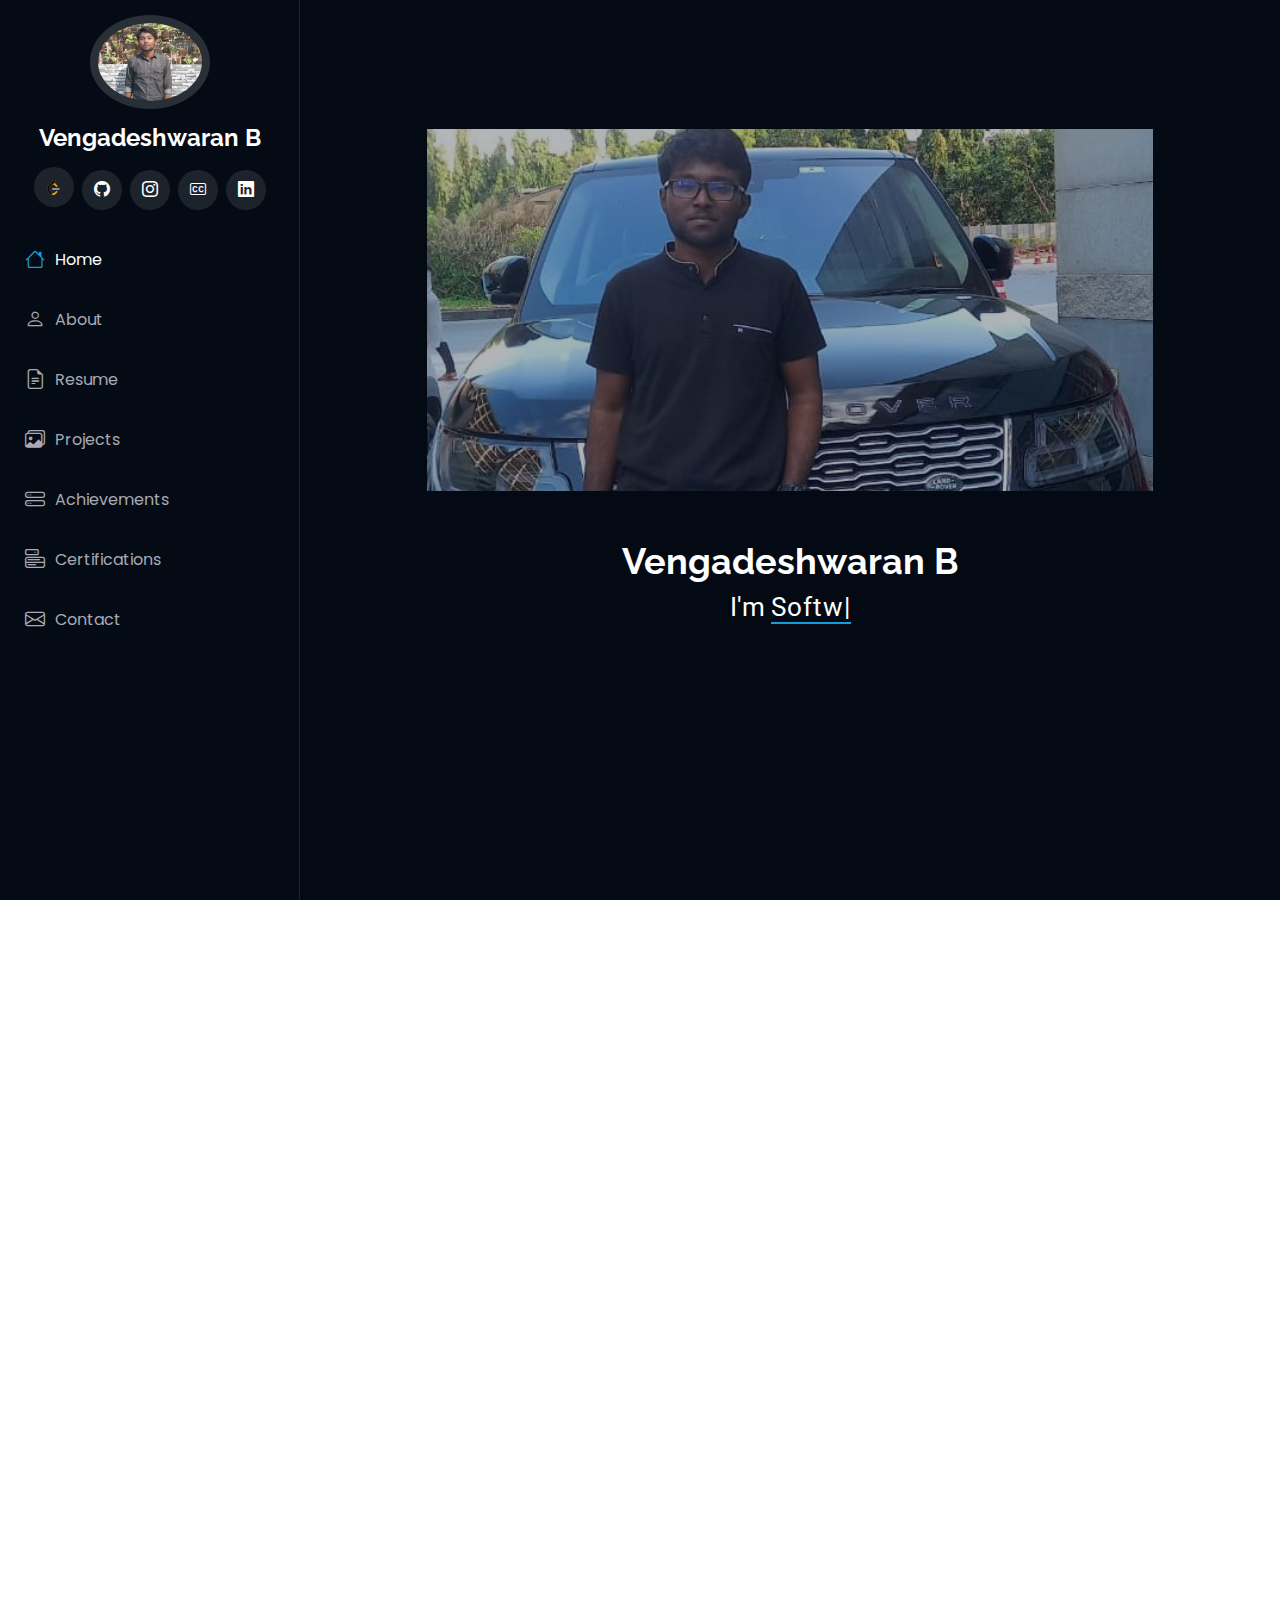
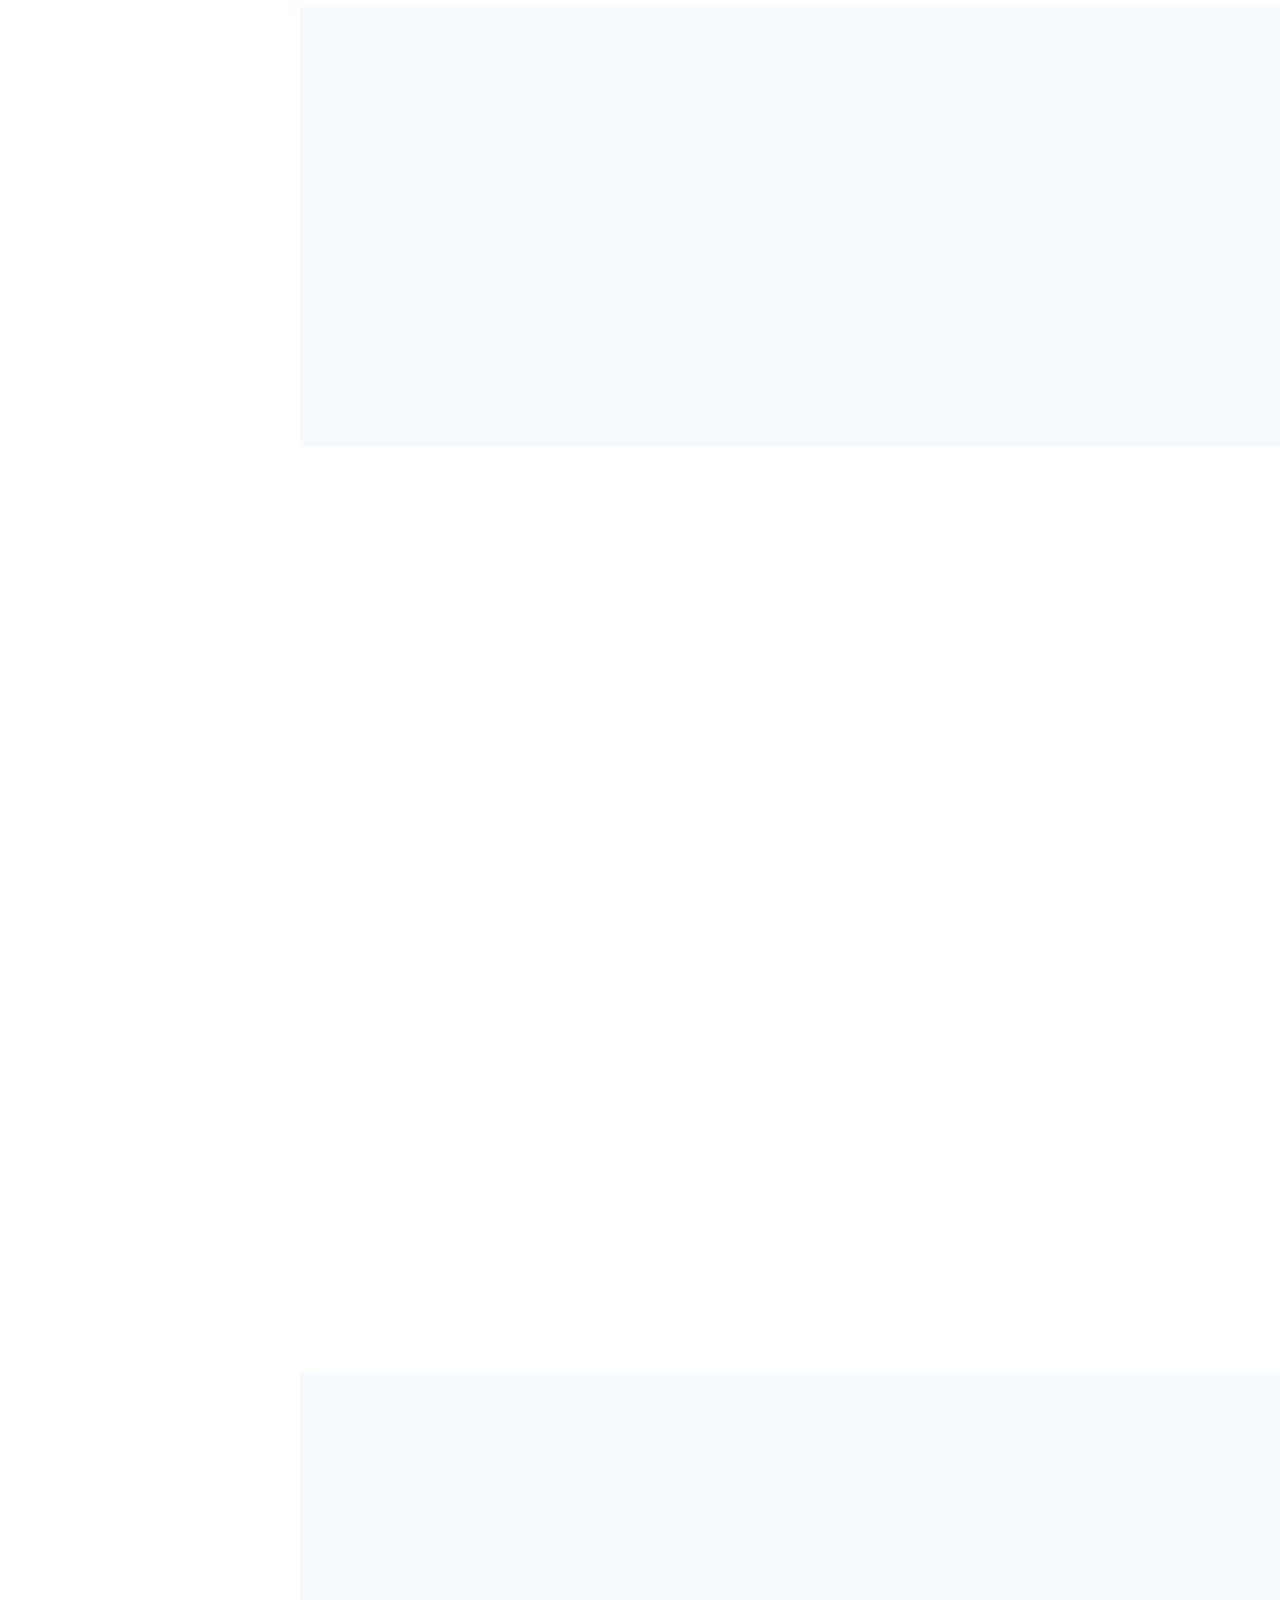
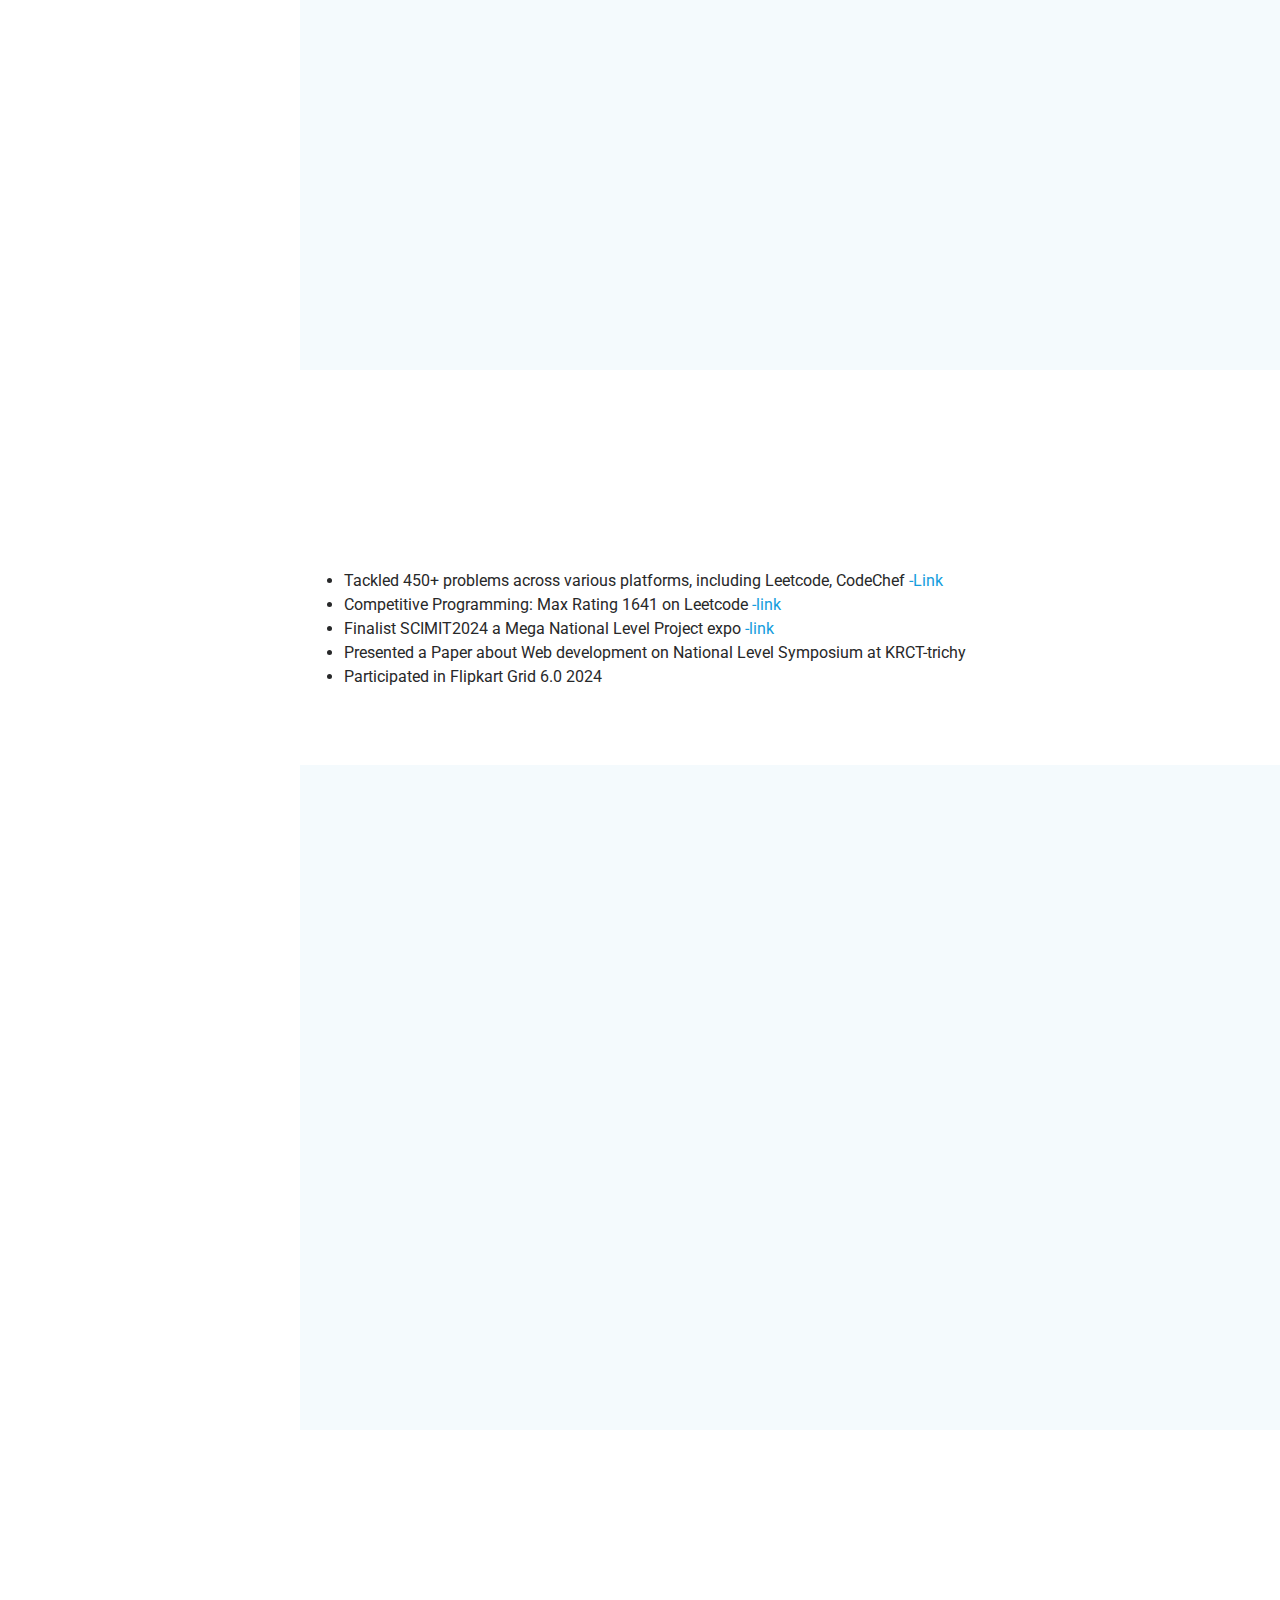
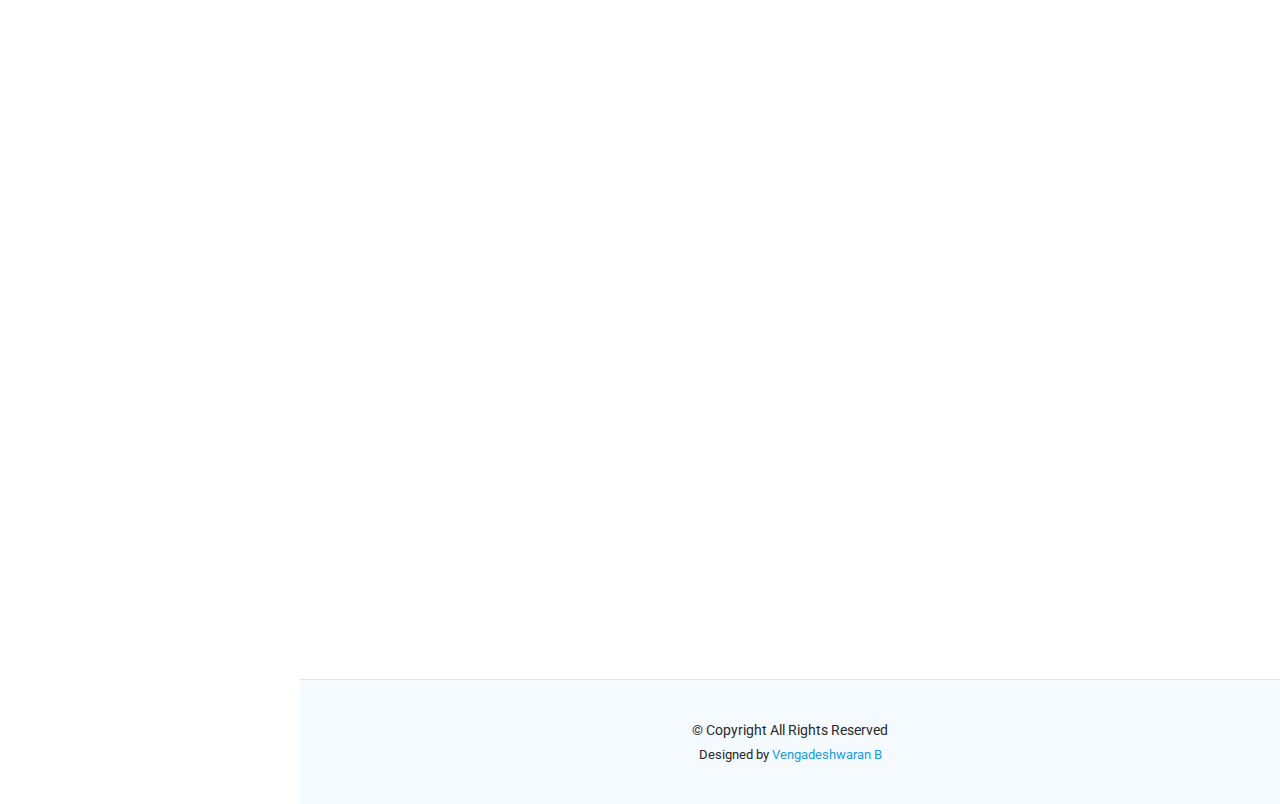
==== index.html @ 43966b4a "index.html" ====
<!DOCTYPE html>
<html lang="en">

<head>
  <meta charset="utf-8">
  <meta content="width=device-width, initial-scale=1.0" name="viewport">
  <title>Vengadesh</title>
  <meta content="" name="description">
  <meta content="" name="keywords">

  <!-- Favicons -->
  <!-- <link href="assets/img/favicon.png" rel="icon"> -->
  <link href="assets/img/apple-touch-icon.png" rel="apple-touch-icon">

  <!-- Fonts -->
  <link href="https://fonts.googleapis.com" rel="preconnect">
  <link href="https://fonts.gstatic.com" rel="preconnect" crossorigin>
  <link href="https://fonts.googleapis.com/css2?family=Roboto:ital,wght@0,100;0,300;0,400;0,500;0,700;0,900;1,100;1,300;1,400;1,500;1,700;1,900&family=Poppins:ital,wght@0,100;0,200;0,300;0,400;0,500;0,600;0,700;0,800;0,900;1,100;1,200;1,300;1,400;1,500;1,600;1,700;1,800;1,900&family=Raleway:ital,wght@0,100;0,200;0,300;0,400;0,500;0,600;0,700;0,800;0,900;1,100;1,200;1,300;1,400;1,500;1,600;1,700;1,800;1,900&display=swap" rel="stylesheet">

  <!-- Vendor CSS Files -->
  <link href="assets/vendor/bootstrap/css/bootstrap.min.css" rel="stylesheet">
  <link href="assets/vendor/bootstrap-icons/bootstrap-icons.css" rel="stylesheet">
  <link href="assets/vendor/aos/aos.css" rel="stylesheet">
  <link href="assets/vendor/glightbox/css/glightbox.min.css" rel="stylesheet">
  <link href="assets/vendor/swiper/swiper-bundle.min.css" rel="stylesheet">

  <!-- Main CSS File -->
  <link href="assets/css/main.css" rel="stylesheet">

  <!-- =======================================================
  * Template Name: iPortfolio
  * Template URL: https://bootstrapmade.com/iportfolio-bootstrap-portfolio-websites-template/
  * Updated: Jun 29 2024 with Bootstrap v5.3.3
  * Author: BootstrapMade.com
  * License: https://bootstrapmade.com/license/
  ======================================================== -->
</head>

<body class="index-page">

  <header id="header" class="header dark-background d-flex flex-column">
    <i class="header-toggle d-xl-none bi bi-list"></i>

    <div class="profile-img">
      <img src="assets/img/my-profile-img.jpg" alt="" class="img-fluid rounded-circle">
    </div>

    <a href="index.html" class="logo d-flex align-items-center justify-content-center">
      <!-- Uncomment the line below if you also wish to use an image logo -->
      <!-- <img src="assets/img/logo.png" alt=""> -->
      <h1 class="sitename">Vengadeshwaran B</h1>
    </a>

    <div class="social-links text-center">
      <a href="https://leetcode.com/u/Vengadesh_25/"target="_blank" class="twitter">
        <img src="assets/icons/leetcode.svg" style="height: 15px;" class="bi" alt="LeetCode Logo">
        <!-- <img src="assets/icons/leetcode.svg" alt="LeetCode Logo"> -->
</a>
      <!-- <a href="" class="twitter"><i class="bi bi-caret-down"></i></a> -->
      <a href="https://github.com/vengadesh-max/"target="_blank" class="facebook"><i class="bi bi-github"></i></a>
      <a href="https://www.instagram.com/__.vengadesh25.__/"target="_blank" class="instagram"><i class="bi bi-instagram"></i></a>
      <a href="https://www.codechef.com/users/vengadesh57"target="_blank" class="google-plus"><i class="bi bi-badge-cc"></i></a>
      <a href="https://linkedin.com/in/vengadesh-b-7abc" class="linkedin"><i class="bi bi-linkedin"></i></a>
    </div>

    <nav id="navmenu" class="navmenu">
      <ul>
        <li><a href="#hero" class="active"><i class="bi bi-house navicon"></i>Home</a></li>
        <li><a href="#about"><i class="bi bi-person navicon"></i> About</a></li>
        <li><a href="#resume"><i class="bi bi-file-earmark-text navicon"></i> Resume</a></li>
        <li><a href="#portfolio"><i class="bi bi-images navicon"></i> Projects</a></li>
        <li><a href="#services"><i class="bi bi-hdd-stack navicon"></i> Achievements</a></li>
        <li ><a href="#testimonials"><i class="bi bi-menu-button navicon"></i> <span>Certifications</span></a>
          
        </li>
        <li><a href="#contact"><i class="bi bi-envelope navicon"></i> Contact</a></li>
      </ul>
    </nav>

  </header>

  <main class="main">

    <!-- Hero Section -->
    <section id="hero" class="hero section dark-background">

      <img src="assets/img/mycover-img.png.jpg" alt="Cover Image" data-aos="fade-in" class=""
      style="
              padding: 5% 13% 5% 13%;
    height: 460px;
      ">
      <!-- padding: 13% -->

      <div class="container text-center" data-aos="fade-up" data-aos-delay="100">
        <h2>Vengadeshwaran B</h2>
        <p >I'm <span class="typed" data-typed-items=" a Software Engineer">Software developer</span><span class="typed-cursor typed-cursor--blink" aria-hidden="true"></span><span class="typed-cursor typed-cursor--blink" aria-hidden="true"></span></p>
      </div>

    </section><!-- /Hero Section -->

    <!-- About Section -->
    <section id="about" class="about section">

      <!-- Section Title -->
      <div class="container section-title" data-aos="fade-up">
        <h2>About</h2>
        <p>As a Final year BE Computer Science engineering student, I thrive on solving complex problems using my strong foundation in data structures and algorithms. My passion for software development is evident in my proficiency with OOPS, CN, and OS, which I've applied to create engaging, user-friendly interfaces. I'm committed to continuous learning and growth in software engineering. I strive to deliver high-quality code and innovative solutions to challenges. I'm looking forward to leveraging my skills in a professional setting and contributing to impactful projects.</p>
      </div><!-- End Section Title -->

      <div class="container" data-aos="fade-up" data-aos-delay="100">

        <div class="row gy-4 justify-content-center">
          <div class="col-lg-4">
            <img src="assets/img/my-profile-img.jpg" class="img-fluid" alt="">
          </div>
          <div class="col-lg-8 content">
            <h2>Aspiring Software Engineer</h2>
            <p class="fst-italic py-3">
              Ex-intern@vdart | CSE'25 | Python | DSA | Solved LeetCode 350+ </p>
            <div class="row">
              <div class="col-lg-6">
                <ul>
                  <li><i class="bi bi-chevron-right"></i> <strong>Birthday:</strong> <span>25 May 2004</span></li>
                  <li><i class="bi bi-chevron-right"></i> <strong>Age:</strong> <span>20</span></li>
                  <li><i class="bi bi-chevron-right"></i> <strong>Phone:</strong> <span>+91 6380542192</span></li>
                  <li><i class="bi bi-chevron-right"></i> <strong>Email:</strong> <span>bvengadesh25504@gmail.com</span></li>
                  <li><i class="bi bi-chevron-right"></i> <strong>City:</strong> <span>Trichy,Tamilnadu</span></li>
                </ul>
              </div>
              
          
        </div>

      </div>

    </section><!-- /About Section -->

    <!-- Stats Section -->
 
    <!-- Skills Section -->
    <section id="skills" class="skills section light-background">

      <!-- Section Title -->
      <div class="container section-title" data-aos="fade-up">
        <h2>Skills</h2>
      </div><!-- End Section Title -->

      <div class="container" data-aos="fade-up" data-aos-delay="100">

        <div class="row skills-content skills-animation">

          <div class="col-lg-6">

            <div class="progress">
              <span class="skill"><span>HTML</span> <i class="val">100%</i></span>
              <div class="progress-bar-wrap">
                <div class="progress-bar" role="progressbar" aria-valuenow="100" aria-valuemin="0" aria-valuemax="100"></div>
              </div>
            </div><!-- End Skills Item -->

            <div class="progress">
              <span class="skill"><span>CSS</span> <i class="val">90%</i></span>
              <div class="progress-bar-wrap">
                <div class="progress-bar" role="progressbar" aria-valuenow="90" aria-valuemin="0" aria-valuemax="100"></div>
              </div>
            </div><!-- End Skills Item -->

            <div class="progress">
              <span class="skill"><span>JavaScript</span> <i class="val">65%</i></span>
              <div class="progress-bar-wrap">
                <div class="progress-bar" role="progressbar" aria-valuenow="75" aria-valuemin="0" aria-valuemax="100"></div>
              </div>
            </div><!-- End Skills Item -->

          </div>

          <div class="col-lg-6">

            <div class="progress">
              <span class="skill"><span>Python</span> <i class="val">80%</i></span>
              <div class="progress-bar-wrap">
                <div class="progress-bar" role="progressbar" aria-valuenow="80" aria-valuemin="0" aria-valuemax="100"></div>
              </div>
            </div><!-- End Skills Item -->

            <div class="progress">
              <span class="skill"><span>DSA</span> <i class="val">70%</i></span>
              <div class="progress-bar-wrap">
                <div class="progress-bar" role="progressbar" aria-valuenow="90" aria-valuemin="0" aria-valuemax="100"></div>
              </div>
            </div><!-- End Skills Item -->

            <div class="progress">
              <span class="skill"><span>C++</span> <i class="val">50%</i></span>
              <div class="progress-bar-wrap">
                <div class="progress-bar" role="progressbar" aria-valuenow="55" aria-valuemin="0" aria-valuemax="100"></div>
              </div>
            </div><!-- End Skills Item -->

          </div>

        </div>

      </div>

    </section><!-- /Skills Section -->

    <!-- Resume Section -->
    <section id="resume" class="resume section">

      <!-- Section Title -->
      <div class="container section-title" data-aos="fade-up">
        <h2>Resume</h2>
        <div class="text-center">
          <Button class="btn btn-danger" onclick="downloadResume()"> Download Resume</Button>
        </div>
        <!-- <p>As a 3rd-year BE Computer Science engineering student, I thrive on solving complex problems using my strong foundation in data structures and algorithms. My passion for software development is evident in my proficiency with OOPS, CN, and OS, which I've applied to create engaging, user-friendly interfaces. I'm committed to continuous learning and growth in software engineering. I strive to deliver high-quality code and innovative solutions to challenges. I'm looking forward to leveraging my skills in a professional setting and contributing to impactful projects.</p> -->
      </div><!-- End Section Title -->
      
      <div class="container">
        
        <div class="row">

          <div class="col-lg-6" data-aos="fade-up" data-aos-delay="100">
            <h3 class="resume-title">Summary</h3>

            <div class="resume-item pb-0">
              <h4>Vengadeshwaran B</h4>
              <p><em>I'm a Final year BE Computer Science student skilled in data structures, algorithms, OOPS, CN, and OS. Passionate about software development, I've created engaging, user-friendly interfaces. I aim to leverage my skills in a professional setting, delivering innovative and high-quality solutions..</em></p>
              <p> Represented for my district(Tiruchirappalli) U-17 Cricket-team.</p>
            </div><!-- Edn Resume Item -->

            <h3 class="resume-title">Education</h3>
            <div class="resume-item">
              <h4>Bachelor in Engineering &amp; Computer Engineering</h4>
              <h5>2021 - 2025</h5>
              <h6> CGPA : 7.9(current)</h6>
              <p><em>Trichy Engineering College, Trichy</em></p>
            </div><!-- Edn Resume Item -->

            <div class="resume-item">
              <h4>Senior Secondary &amp;Computer Science</h4>
              <h5>2019 - 2021</h5>
              <h6>  Percentage:82%</h6>
              <p><em>Bishop Heber Higher Secondary School,Trichy</em></p>
            </div><!-- Edn Resume Item -->

          </div>

          <div class="col-lg-6" data-aos="fade-up" data-aos-delay="200">
            <h3 class="resume-title">Professional Experience</h3>
            <div class="resume-item">
              <h4>Web Development intern</h4>
              <h5>Oct 2023-Nov 2023</h5>
              <p><em>Code Clause, Remote </em></p>
              <ul>
                <li>Implemented a dynamic To-Do list application during my web development internship with HTML, CSS, and JavaScript, optimizing task management processes.</li>
                
              </ul>
            </div><!-- Edn Resume Item -->

            <div class="resume-item">
              <h4>Summer Intern</h4>
              <h5>July 2023-Aug 2023</h5>
              <p><em>VDart,Trichy</em></p>
              <ul>
                <li>Led data analysis projects at Vdart, utilizing Tableau, Power BI, Excel and Python for conducting exploratory data analysis</li>
                <li>Generated detailed insights and visualizations that significantly enhanced the organization's understanding of key trends</li>
              </ul>
            </div><!-- Edn Resume Item -->

          </div>

        </div>

      </div>

    </section><!-- /Resume Section -->

    <!-- Portfolio Section -->
    <section id="portfolio" class="portfolio section light-background">

      <!-- Section Title -->
      <div class="container section-title" data-aos="fade-up">
        <h2>Projetcs</h2>
        <p>These projects are demonstrating my skillsets in both frontend and backend development.</p>
      </div><!-- End Section Title -->

      <div class="container">

        <div class="isotope-layout" data-default-filter="*" data-layout="masonry" data-sort="original-order">
<!-- 
          <ul class="portfolio-filters isotope-filters" data-aos="fade-up" data-aos-delay="100">
            <li data-filter="*" class="filter-active">All</li>
            <li data-filter=".filter-app">App</li>
            <li data-filter=".filter-product">Product</li>
            <li data-filter=".filter-branding">Branding</li>
            <li data-filter=".filter-books">Books</li>
          </ul>End Portfolio Filters -->

          <div class="row gy-4 isotope-container" data-aos="fade-up" data-aos-delay="200">

            <div class="col-lg-4 col-md-6 portfolio-item isotope-item filter-app">
              <div class="portfolio-content h-100">
                <img src="assets/img/portfolio/app-1.jpg" class="img-fluid" alt="">
                <div class="portfolio-info">
                  <h4>Rule based Chatbot</h4>
                  <p>Designed and implemented a rule-based Python chatbot showcasing NLP and NLTK skills, utilizing ChatGPT for self recommendation purposes. </p>
                  <!-- <a href="assets/img/portfolio/app-1.jpg" title="App 1" data-gallery="portfolio-gallery-app" class="glightbox preview-link"><i class="bi bi-zoom-in"></i></a> -->
                  <a href="https://github.com/vengadesh-max/Chatbot" target="_blank" title="More Details" class="details-link"><i class="bi bi-link-45deg"></i></a>
                </div>
              </div>
            </div><!-- End Portfolio Item -->

            <div class="col-lg-4 col-md-6 portfolio-item isotope-item filter-product">
              <div class="portfolio-content h-100">
                <img src="assets/img/portfolio/product-1.jpg" class="img-fluid" alt="">
                <div class="portfolio-info">
                  <h4>Medico</h4>
                  <p>Medico is an innovative online platform facilitating seamless access to medicines and organ donation services. Built with JavaScript, Node.js, AngularJS, HTML, CSS, and MongoDB</p>
                  <!-- <a href="assets/img/portfolio/product-1.jpg" title="Product 1" data-gallery="portfolio-gallery-product" class="glightbox preview-link"><i class="bi bi-zoom-in"></i></a> -->
                  <a href="https://github.com/vengadesh-max/Medico"target="_blank" title="More Details" class="details-link"><i class="bi bi-link-45deg"></i></a>
                </div>
              </div>
            </div><!-- End Portfolio Item -->

            <div class="col-lg-4 col-md-6 portfolio-item isotope-item filter-branding">
              <div class="portfolio-content h-100">
                <img src="assets/img/portfolio/branding-1.jpg" class="img-fluid" alt="">
                <div class="portfolio-info">
                  <h4>Stock market analysis</h4>
                  <p>Developed a stock market prediction model using Python,  NLP, Pandas, TensorFlow, and Text Blob to forecast future  price movements and trends of stocks and financial  
                    instruments
                    </p>
                  <!-- <a href="assets/img/portfolio/branding-1.jpg" title="Branding 1" data-gallery="portfolio-gallery-branding" class="glightbox preview-link"><i class="bi bi-zoom-in"></i></a> -->
                  <a href="https://github.com/vengadesh-max/sentimental-analysis" target="_blank" title="More Details" class="details-link"><i class="bi bi-link-45deg"></i></a>
                </div>
              </div>
            </div><!-- End Portfolio Item -->

           
              </div>
            </div><!-- End Portfolio Item -->

          </div><!-- End Portfolio Container -->

        </div>

      </div>

    </section><!-- /Portfolio Section -->

    <!-- Services Section -->
    <section id="services" class="services section">

      <!-- Section Title -->
      <div class="container section-title" data-aos="fade-up">
        <h2>Achievements</h2>
        <p></p>
      </div><!-- End Section Title -->

      <div class="container">
        <ul>
        <li><span class="bold"></span> Tackled 450+ problems across various platforms, including Leetcode, CodeChef<a href="https://leetcode.com/u/Vengadesh_25/" target="_blank"> -Link</a></li>
        <li><span class="bold"></span>Competitive Programming: Max Rating 1641 on Leetcode<a href="https://www.codechef.com/users/vengadesh57"target="_blank"> -link</a></li>
        <li><span class="bold"></span>Finalist SCIMIT2024 a Mega National Level Project expo <a href="assets/img/Screenshot (672).png" target="_blank"> -link</a></li>
        <!-- <li>Finalist SCIMIT2024 a Mega Ntaional Level Project expo</li> -->
        <li><span class="bold"></span>Presented a Paper about Web development on National Level Symposium at KRCT-trichy</li>
        <li><span class="bold"></span>Participated in Flipkart Grid 6.0 2024</li>
        </ul>

                  </div>
          </div><!-- End Service Item -->

        </div>

      </div>

    </section><!-- /Services Section -->

    <!-- Testimonials Section -->
    <section id="testimonials" class="testimonials section light-background">

      <!-- Section Title -->
      <div class="container section-title" data-aos="fade-up">
        <h2>Certifications</h2>
      </div><!-- End Section Title -->

      <div class="container" data-aos="fade-up" data-aos-delay="100">

        <div class="swiper init-swiper">
          <script type="application/json" class="swiper-config">
            {
              "loop": true,
              "speed": 600,
              "autoplay": {
                "delay": 5000
              },
              "slidesPerView": "auto",
              "pagination": {
                "el": ".swiper-pagination",
                "type": "bullets",
                "clickable": true
              },
              "breakpoints": {
                "320": {
                  "slidesPerView": 1,
                  "spaceBetween": 40
                },
                "1200": {
                  "slidesPerView": 3,
                  "spaceBetween": 1
                }
              }
            }
          </script>
          <div class="swiper-wrapper">

            <div class="swiper-slide">
              <div class="testimonial-item">
                <p>

                  <img src="assets/img/certificates/e-certificate.png" width="250px" height="220px" alt="">              
                                  </p>
                 <h3>Oracle Cloud Infrastructure Associate</h3>
                <!-- <h4>Ceo &amp; Founder</h4> -->
              </div>
            </div><!-- End testimonial item -->

            <div class="swiper-slide">
              <div class="testimonial-item">
                <p>

<img src="assets/img/certificates/DSML.google.png" width="250px" height="220px" alt="">              
                </p>
                <!-- <img src="assets/img/testimonials/testimonials-2.jpg" class="testimonial-img" alt=""> -->
                <h3>Program For Product Analyst</h3>
              </div>
            </div><!-- End testimonial item -->

            <div class="swiper-slide">
              <div class="testimonial-item">
                <p>

                  <img src="assets/img/certificates/datascience.udemy.jpg" width="250px" height="220px" alt="">              
                                  </p>
                 <h3>Data analytic</h3>
              </div>
            </div><!-- End testimonial item -->

            <div class="swiper-slide">
              <div class="testimonial-item">
                <p>

                  <img src="assets/img/certificates/python.jpg" width="250px" height="220px" alt="">              
                                  </p>
                 <h3>Python</h3>
              </div>
            </div><!-- End testimonial item -->

            <div class="swiper-slide">
              <div class="testimonial-item">
                <p>

                  <img src="assets/img/certificates/internship.png" width="250px" height="220px" alt="">              
                                  </p>
                 <h3>Internship</h3>
              </div>
            </div><!-- End testimonial item -->

          </div>
          <div class="swiper-pagination"></div>
        </div>

      </div>

    </section><!-- /Testimonials Section -->

    <!-- Contact Section -->
    <section id="contact" class="contact section">

      <!-- Section Title -->
      <div class="container section-title" data-aos="fade-up">
        <h2>Contact</h2>
      </div><!-- End Section Title -->

      <div class="container" data-aos="fade-up" data-aos-delay="100">

        <div class="row gy-4">

          <div class="col-lg-5">

            <div class="info-wrap">
              <div class="info-item d-flex" data-aos="fade-up" data-aos-delay="200">
                <i class="bi bi-geo-alt flex-shrink-0"></i>
                <div>
                  <h3>Address</h3>
                  <p>Tiruchirappalli</p>
                  <p>Tamilnadu.</p>

                </div>
              </div><!-- End Info Item -->

              <div class="info-item d-flex" data-aos="fade-up" data-aos-delay="300">
                <i class="bi bi-telephone flex-shrink-0"></i>
                <div>
                  <h3>Call me</h3>
                  <p>+91 6380542192</p>
                </div>
              </div><!-- End Info Item -->

              <div class="info-item d-flex" data-aos="fade-up" data-aos-delay="400">
                <i class="bi bi-envelope flex-shrink-0"></i>
                <div>
                  <h3>Email me</h3>
                  <p>bvengadesh25504@gmail.com</p>
                  <p>bvengadeshwaran272@gmail.com</p> 
                </div>
              </div><!-- End Info Item -->

              <!-- <iframe src="https://www.google.com/maps/place/Pandarinathan+Street,+Tamil+Nadu+621005/@10.910373,78.6936872,17z/data=!3m1!4b1!4m6!3m5!1s0x3baaf7ac0cfdc18b:0xc5e6224731f4a843!8m2!3d10.9103677!4d78.6962621!16s%2Fg%2F1vgqbj96?entry=ttu" frameborder="0" style="border:0; width: 100%; height: 270px;" allowfullscreen="" loading="lazy" referrerpolicy="no-referrer-when-downgrade"></iframe> -->
            </div>
          </div>
          
          
        <div class="col-lg-7">
          <form id="contact-form" class="php-email-form" data-aos="fade-up" data-aos-delay="200">
              <div class="row gy-4">
      
                  <div class="col-md-6">
                      <label for="name-field" class="pb-2">Your Name</label>
                      <input type="text" name="name" id="name-field" class="form-control" required>
                  </div>
      
                  <div class="col-md-6">
                      <label for="email-field" class="pb-2">Your Email</label>
                      <input type="email" class="form-control" name="email" id="email-field" required>
                  </div>
      
                  <div class="col-md-12">
                      <label for="subject-field" class="pb-2">Subject</label>
                      <input type="text" class="form-control" name="subject" id="subject-field" required>
                  </div>
      
                  <div class="col-md-12">
                      <label for="message-field" class="pb-2">Message</label>
                      <textarea class="form-control" name="message" rows="10" id="message-field" required></textarea>
                  </div>
      
                  <div class="col-md-12 text-center">
                      <button type="submit">Send Message</button>
                  </div>
      
              </div>
          </form>
      </div>
    </div>
      
          
      </div>

    </section><!-- /Contact Section -->

  </main>

  <footer id="footer" class="footer position-relative light-background">

    <div class="container">
      <div class="copyright text-center ">
        <p>© <span>Copyright</span><span> All Rights Reserved</span></p>
      </div>
      <div class="credits">
        <!-- All the links in the footer should remain intact. -->
        <!-- You can delete the links only if you've purchased the pro version. -->
        <!-- Licensing information: https://bootstrapmade.com/license/ -->
        <!-- Purchase the pro version with working PHP/AJAX contact form: [buy-url] -->
         Designed by <a href="file:///D:/DSA/code%20practise/.vscode/python/iPortfolio/index.html#testimonials"target="_blank">Vengadeshwaran B</a>
      </div>
    </div>

  </footer>

  <!-- Scroll Top -->
  <a href="#" id="scroll-top" class="scroll-top d-flex align-items-center justify-content-center"><i class="bi bi-arrow-up-short"></i></a>

  <!-- Preloader -->
  <div id="preloader"></div>

  <!-- Vendor JS Files -->
  <script src="assets/vendor/bootstrap/js/bootstrap.bundle.min.js"></script>
  <script src="assets/vendor/php-email-form/validate.js"></script>
  <script src="assets/vendor/aos/aos.js"></script>
  <script src="assets/vendor/typed.js/typed.umd.js"></script>
  <script src="assets/vendor/purecounter/purecounter_vanilla.js"></script>
  <script src="assets/vendor/waypoints/noframework.waypoints.js"></script>
  <script src="assets/vendor/glightbox/js/glightbox.min.js"></script>
  <script src="assets/vendor/imagesloaded/imagesloaded.pkgd.min.js"></script>
  <script src="assets/vendor/isotope-layout/isotope.pkgd.min.js"></script>
  <script src="assets/vendor/swiper/swiper-bundle.min.js"></script>

  <!-- Main JS File -->
  <script src="assets/js/main.js"></script>
  <script>
    function downloadResume(){
     
      const link = document.createElement('a');
      link.href = 'https://drive.google.com/file/d/1ELqdQhvxwIHloIuOJKFe7ajHc1DNpw4u/view?usp=sharing';  
      link.download = 'Vengadeshwaran_Resume.pdf';
      link.target ='_blank'; 
      document.body.appendChild(link);
      link.click();
      document.body.removeChild(link);
      
    }
    
  </script>
</body>
<script>
  document.getElementById('contact-form').addEventListener('submit', function(event) {
      event.preventDefault(); // Prevent the form from submitting normally
      // Get form values
      const name = document.getElementById('name-field').value;
      const email = document.getElementById('email-field').value;
      const subject = document.getElementById('subject-field').value;
      const message = document.getElementById('message-field').value;
  
      // Construct the mailto link
      const mailtoLink = `mailto:your_email@example.com?subject=${encodeURIComponent(subject)}&body=${encodeURIComponent('Name: ' + name + '\nEmail: ' + email + '\n\nMessage:\n' + message)}`;
  
      // Simulate a click on the mailto link
      window.location.href = mailtoLink;
  });
  </script>
  

</html>
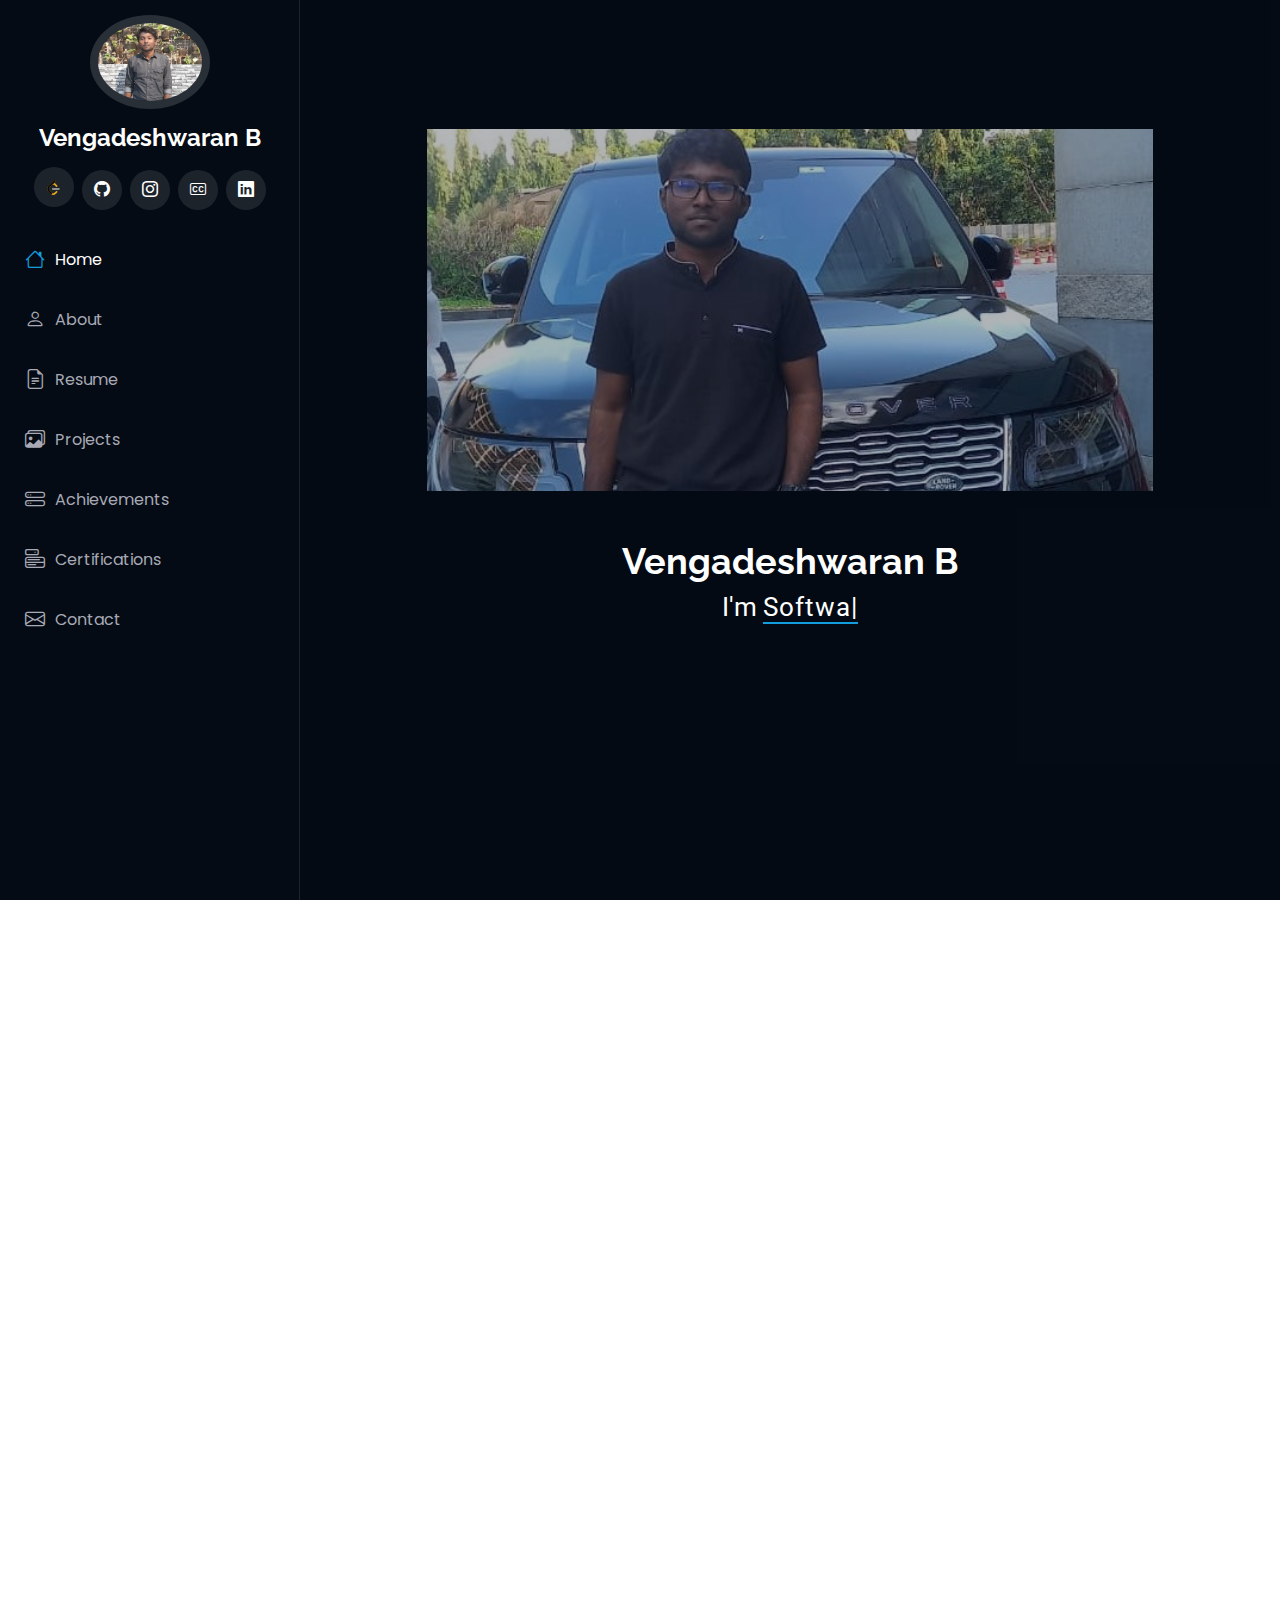
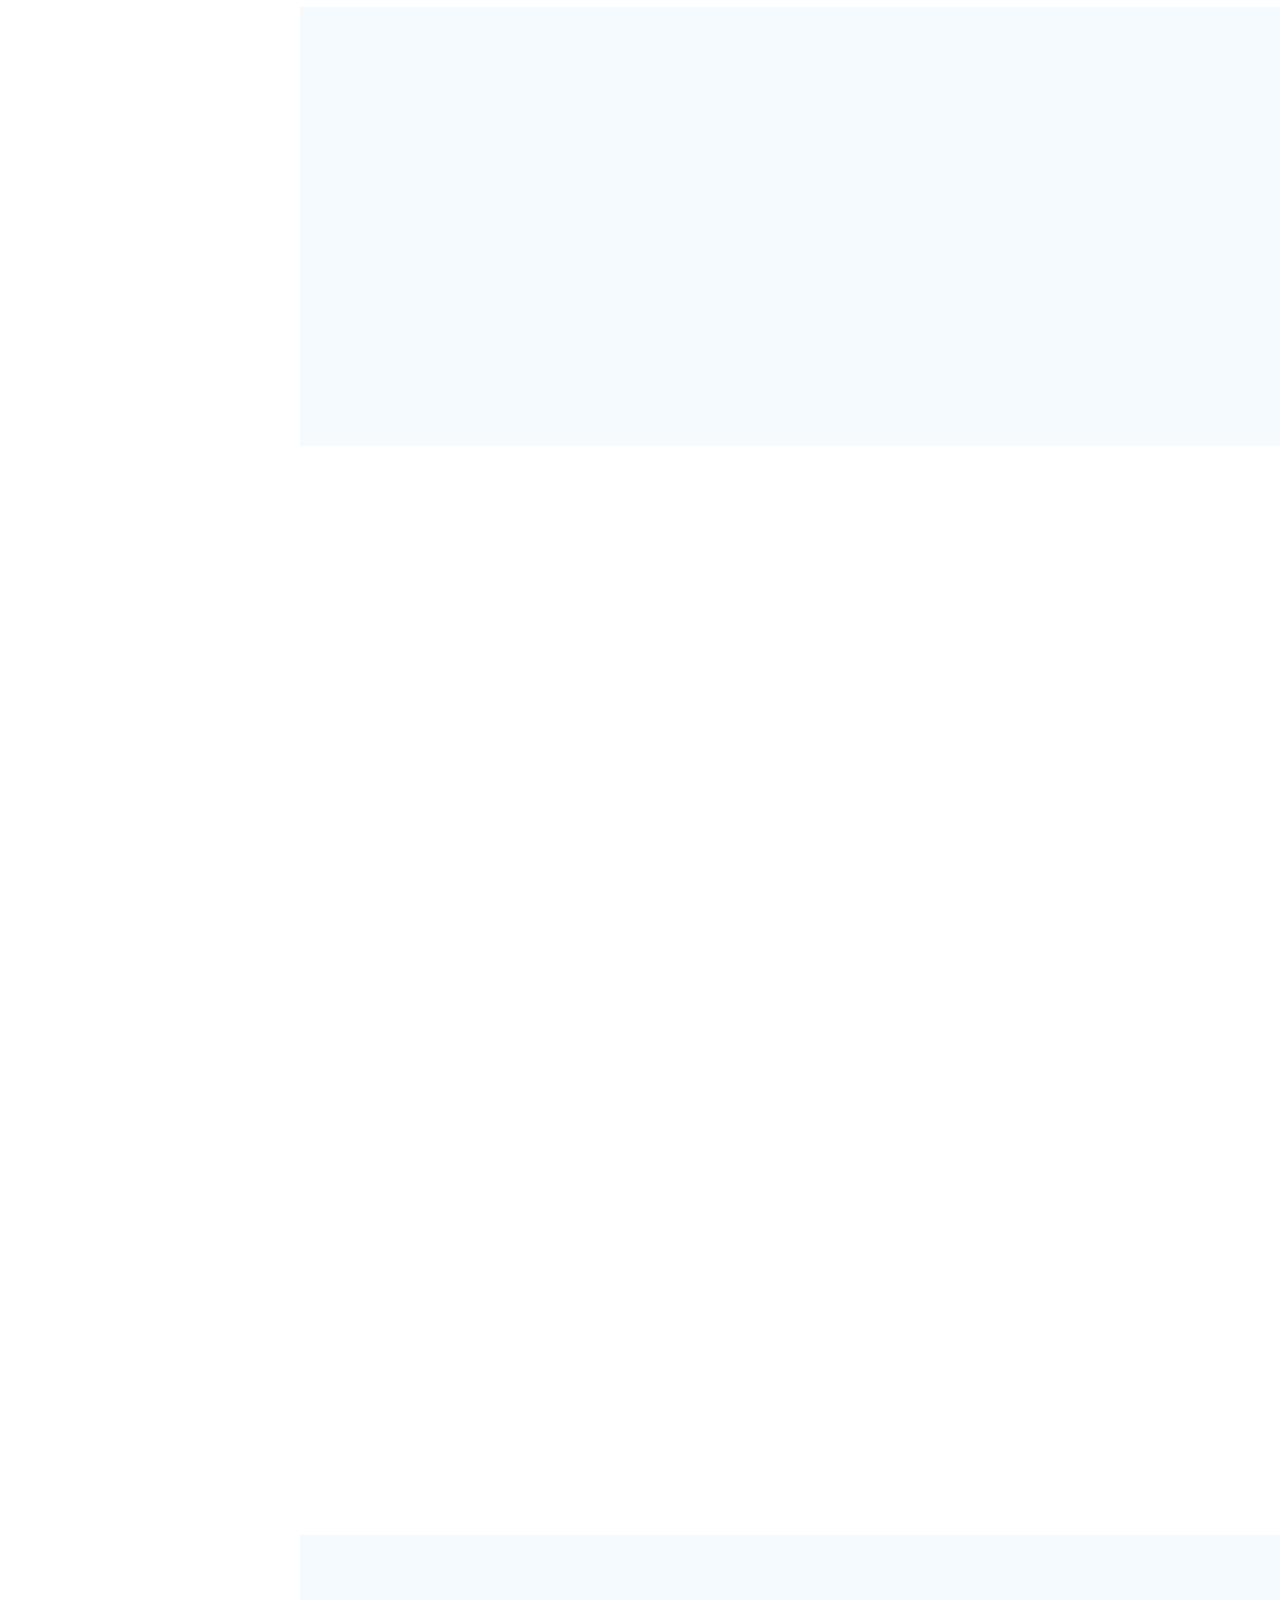
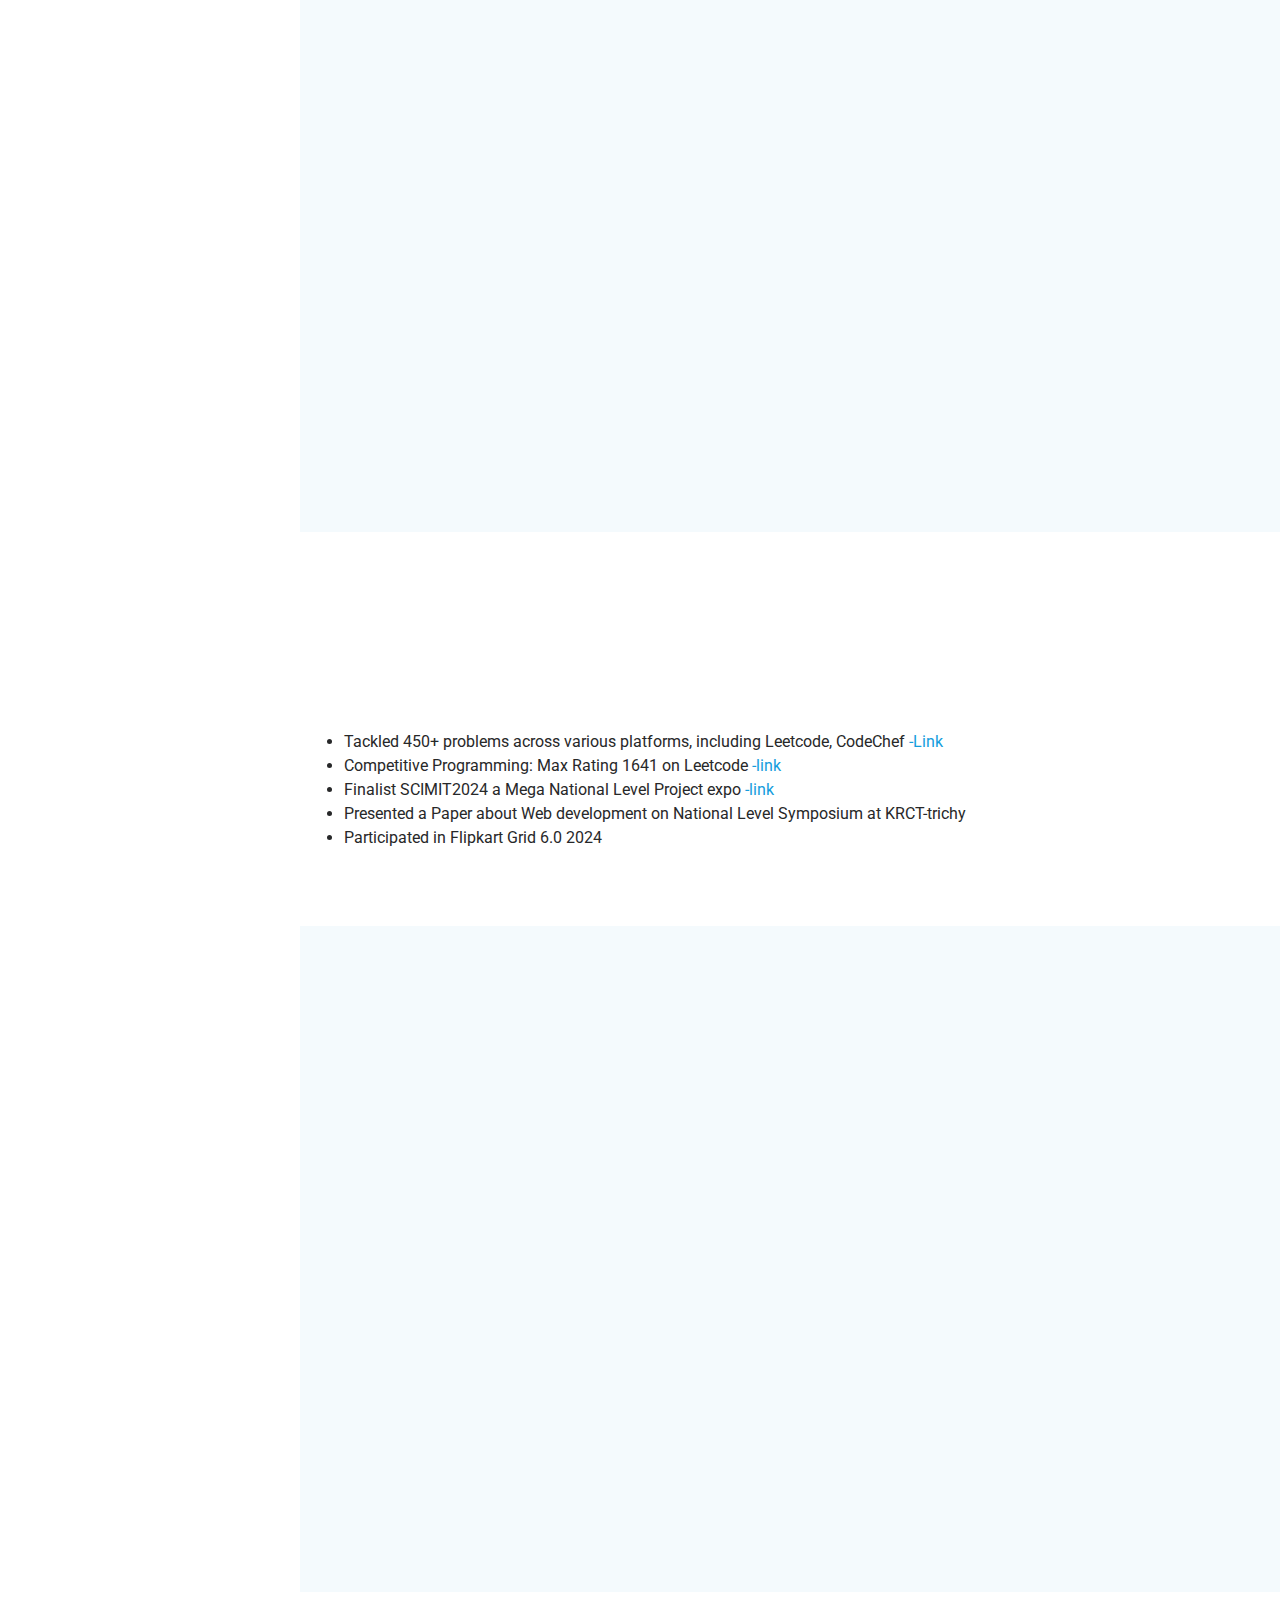
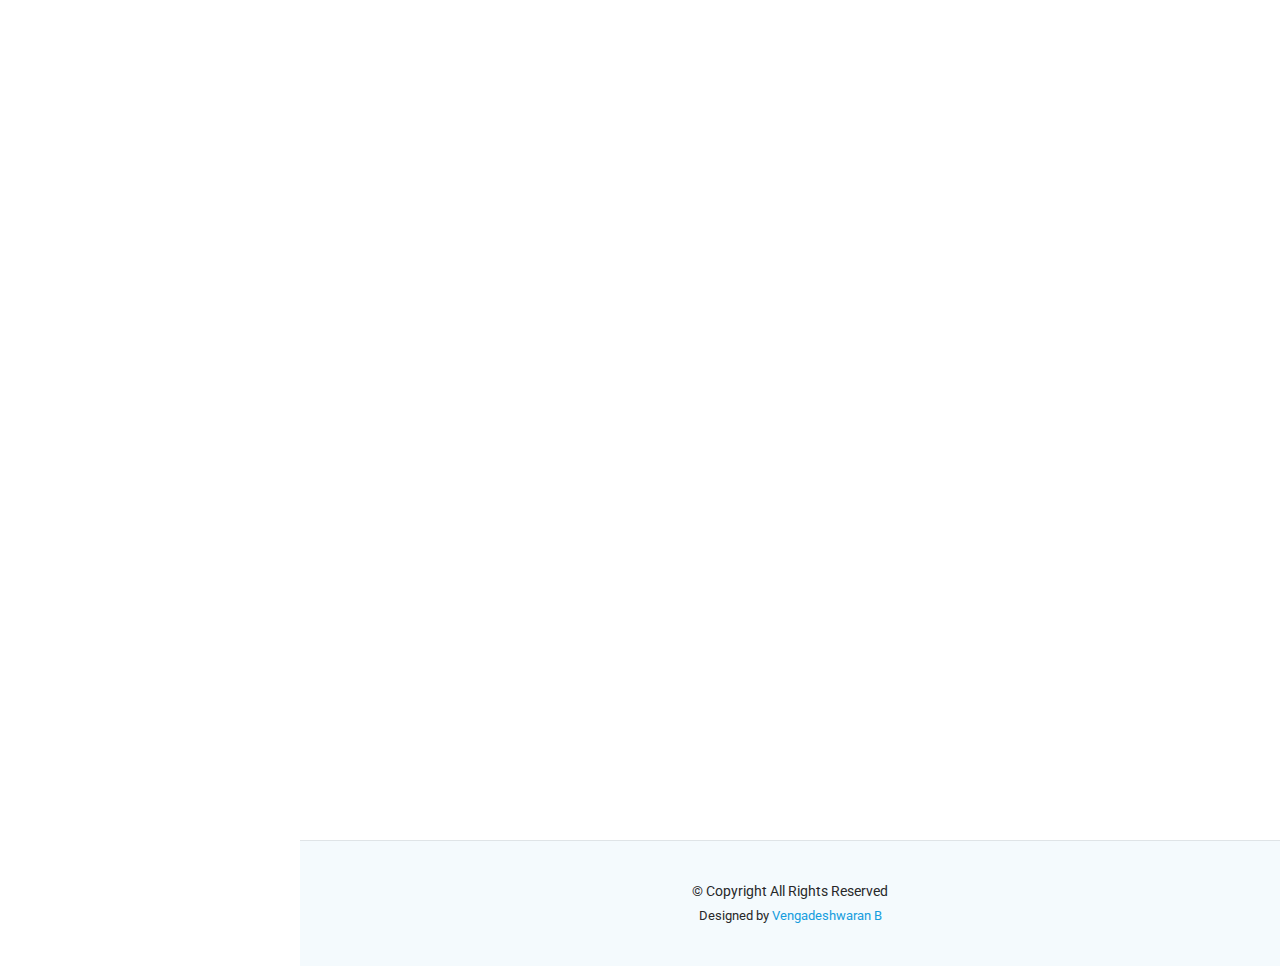
==== commit db2f2f2a: "index.html" ====
--- a/index.html
+++ b/index.html
@@ -250,11 +250,20 @@
           <div class="col-lg-6" data-aos="fade-up" data-aos-delay="200">
             <h3 class="resume-title">Professional Experience</h3>
             <div class="resume-item">
+              <h4>Software developer Intern</h4>
+              <h5>Oct 2023-Nov 2023</h5>
+              <p><em>GrapplTech, Remote </em></p>
+              <ul>
+                <li>Currently working at GrapplTech as a Software Development Intern, contributing to an open-source project to build and enhance their website using React.js, HTML, CSS, and JavaScript.</li>
+                
+              </ul>
+            </div><!-- Edn Resume Item -->
+            <div class="resume-item">
               <h4>Web Development intern</h4>
               <h5>Oct 2023-Nov 2023</h5>
               <p><em>Code Clause, Remote </em></p>
               <ul>
-                <li>Implemented a dynamic To-Do list application during my web development internship with HTML, CSS, and JavaScript, optimizing task management processes.</li>
+                <li>Developed a scalable and responsive blood bank management website using React.js, HTML, CSS, and JavaScript,enhancing user interface (UI) and user experience (UX) by 35% through advanced front-end technologies.</li>
                 
               </ul>
             </div><!-- Edn Resume Item -->
@@ -264,8 +273,7 @@
               <h5>July 2023-Aug 2023</h5>
               <p><em>VDart,Trichy</em></p>
               <ul>
-                <li>Led data analysis projects at Vdart, utilizing Tableau, Power BI, Excel and Python for conducting exploratory data analysis</li>
-                <li>Generated detailed insights and visualizations that significantly enhanced the organization's understanding of key trends</li>
+                <li>Created a subtitle generation Tool using Assembly.ai API-KEY and Python with 95% accurate caption generation for youtube videos</li>
               </ul>
             </div><!-- Edn Resume Item -->
 
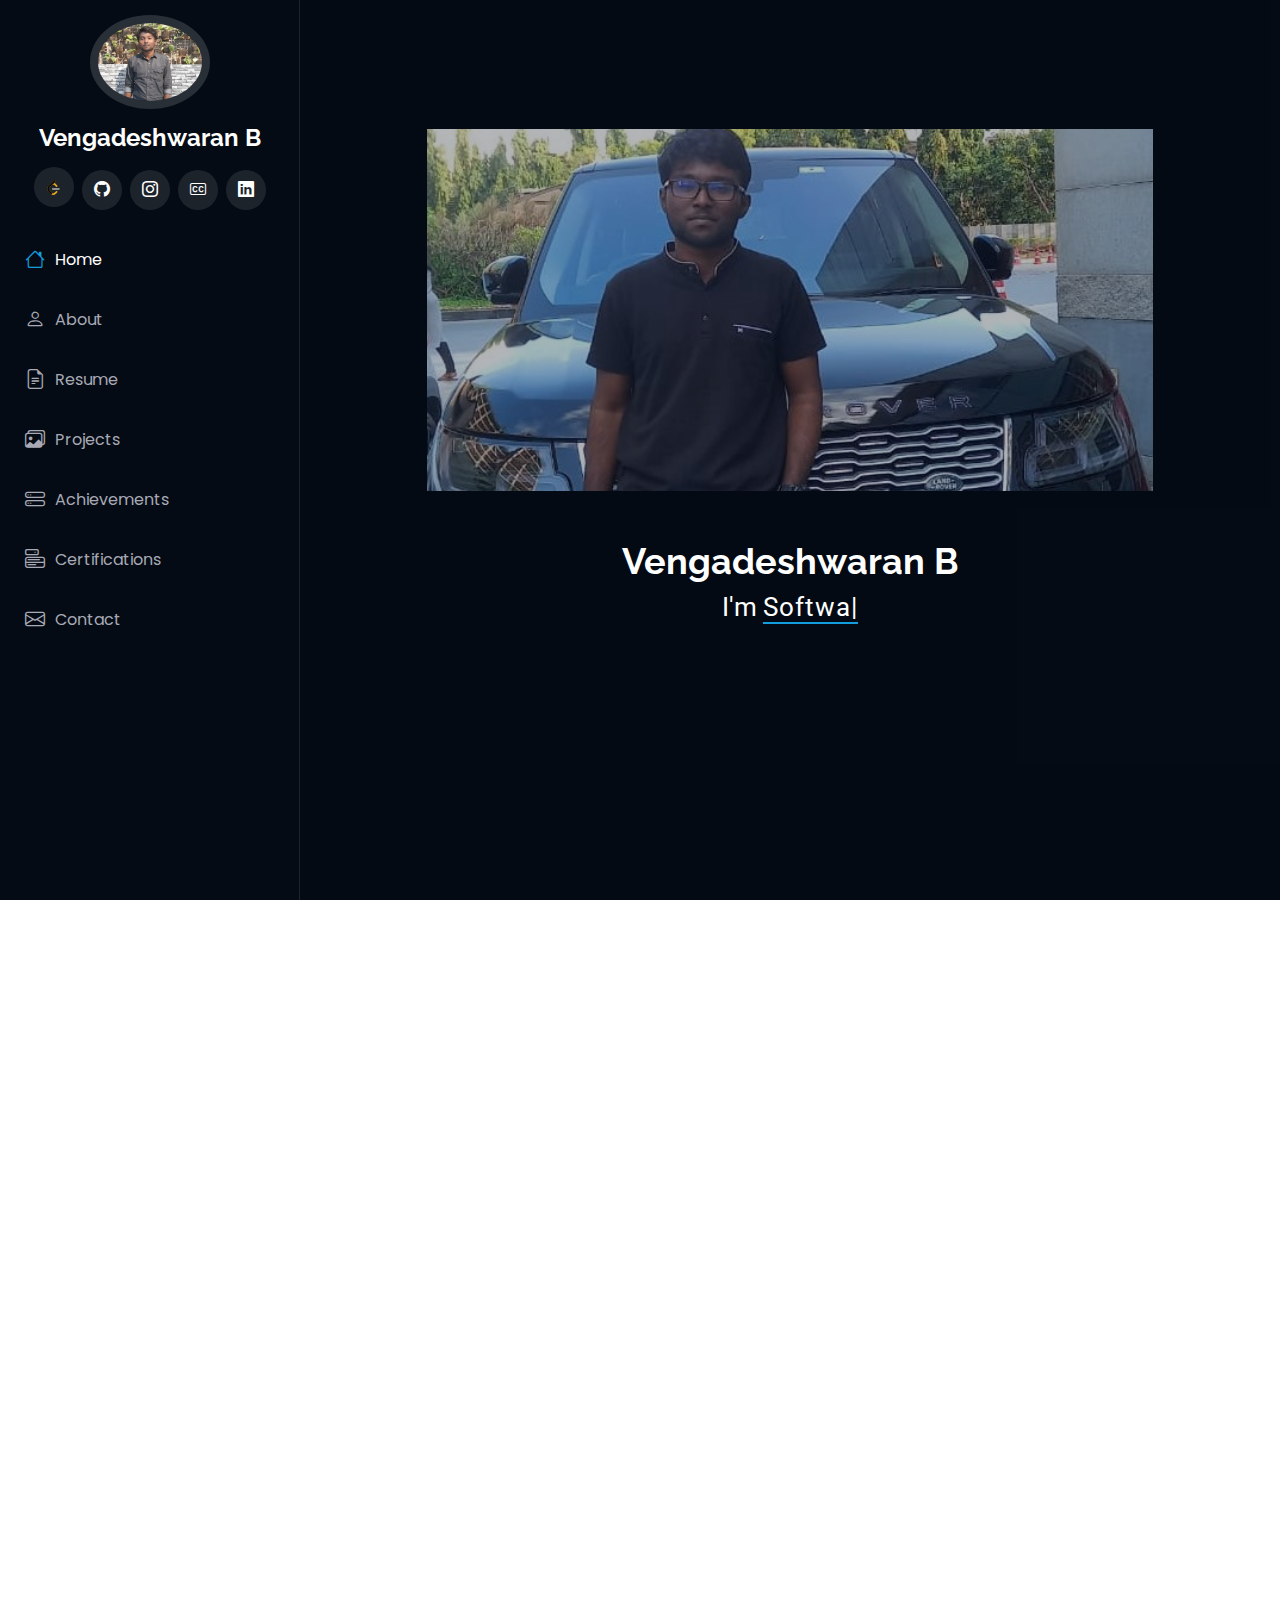
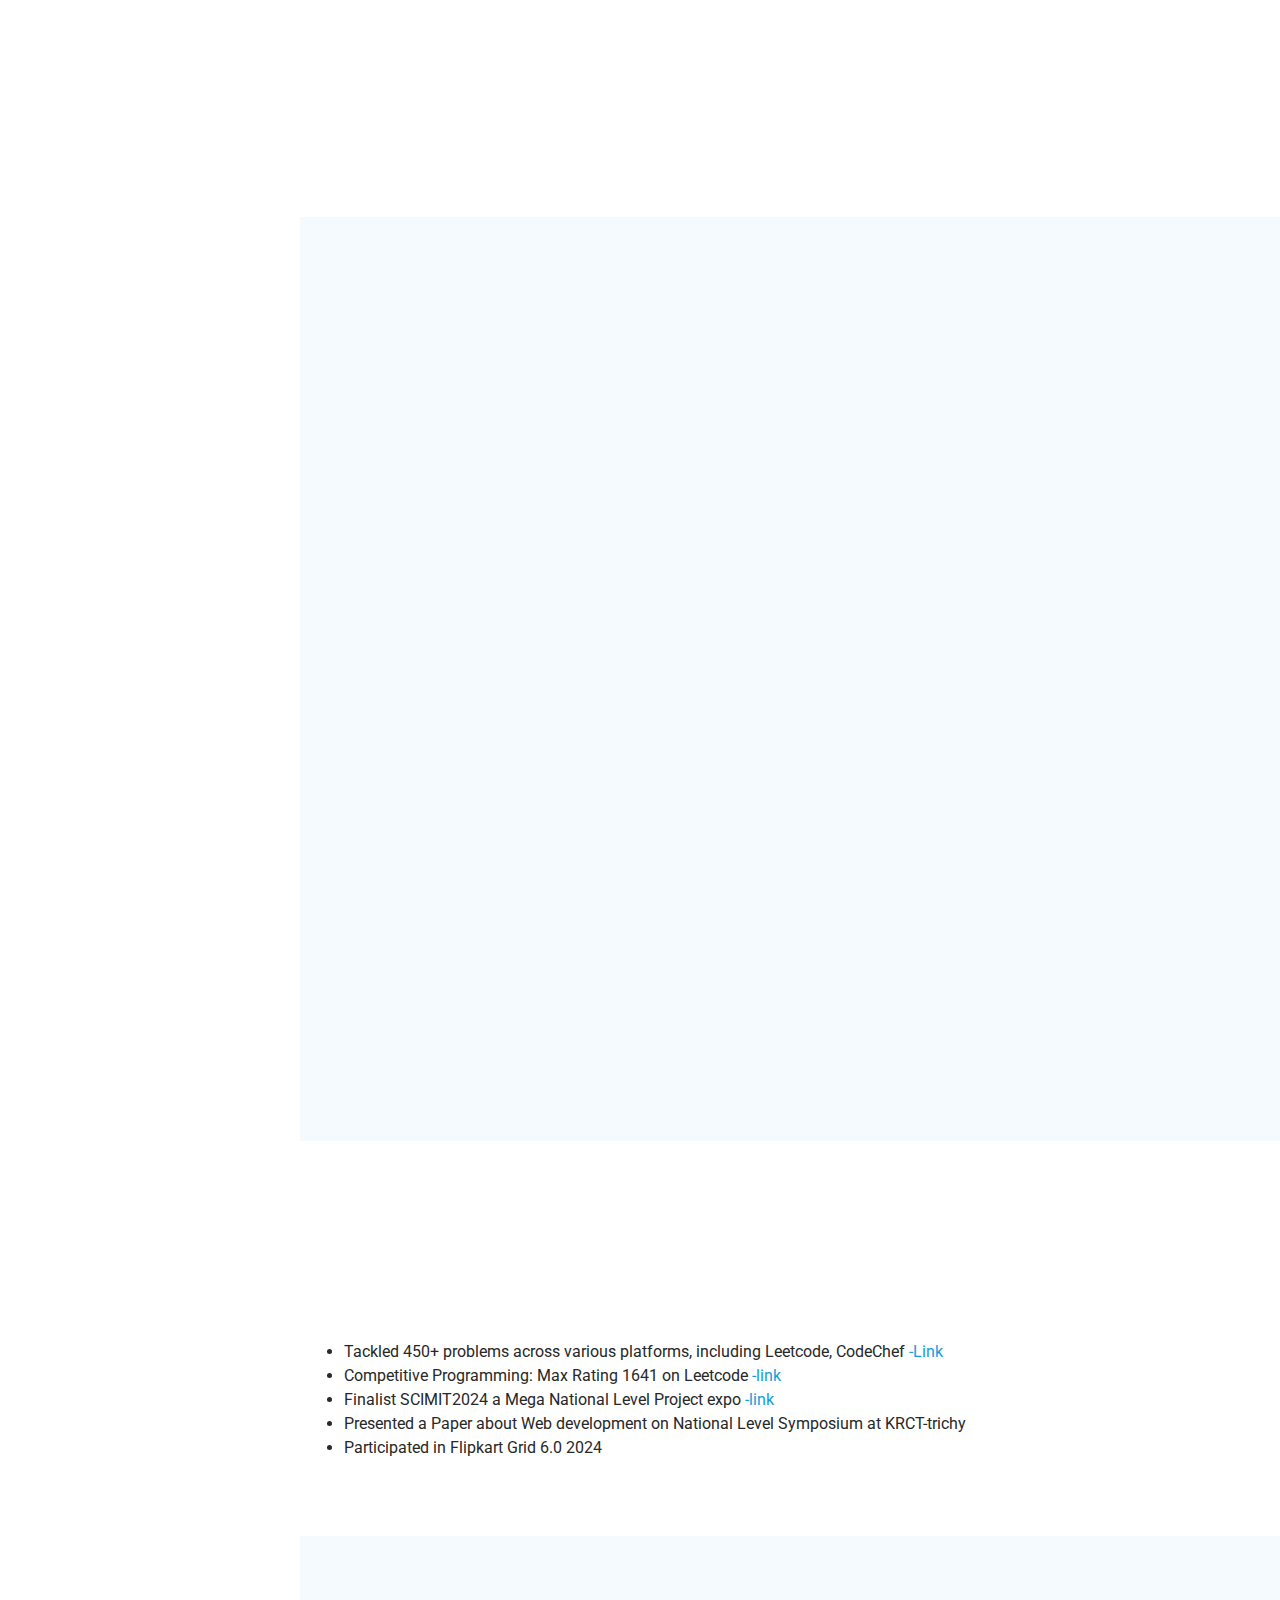
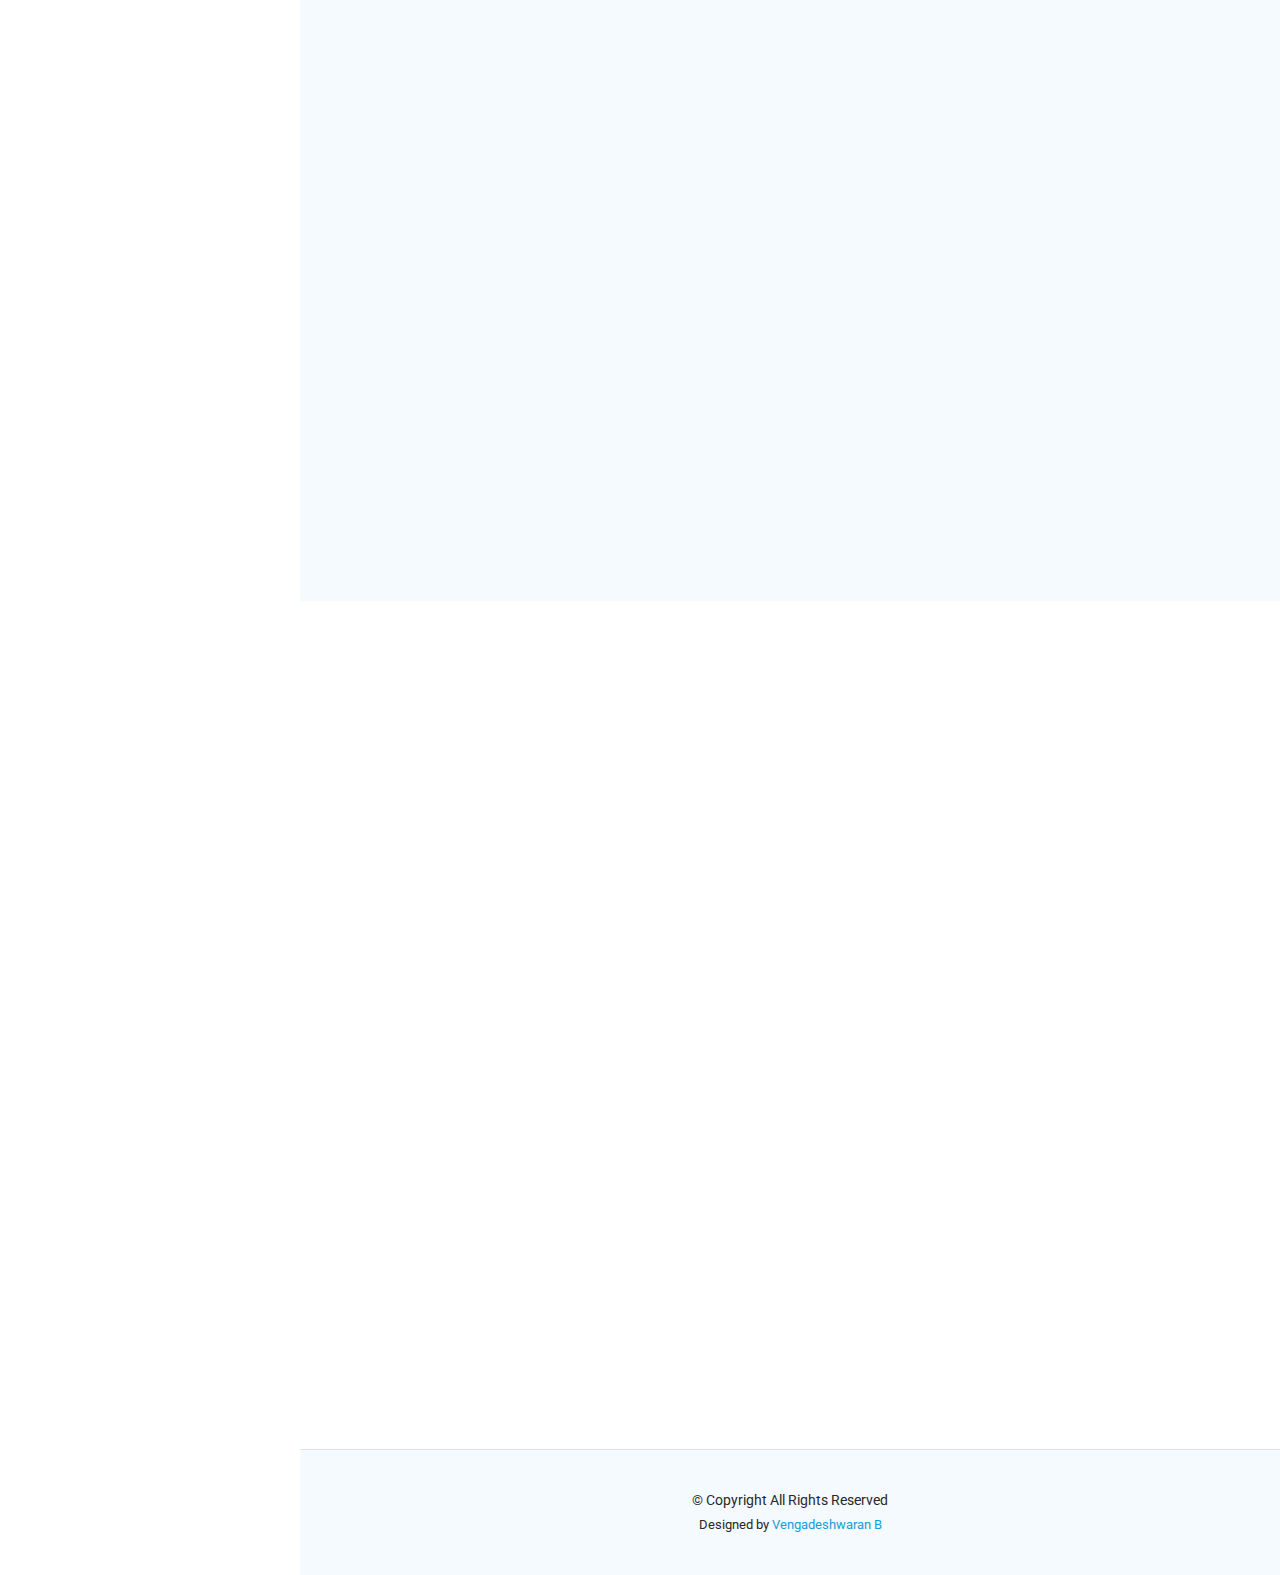
==== commit 4feb037d: "index.html" ====
--- a/index.html
+++ b/index.html
@@ -116,7 +116,7 @@
           <div class="col-lg-8 content">
             <h2>Aspiring Software Engineer</h2>
             <p class="fst-italic py-3">
-              Ex-intern@vdart | CSE'25 | Python | DSA | Solved LeetCode 350+ </p>
+              SDE intern @ GrapplTech | Ex-intern@vdart | CSE'25 | Python | DSA | Solved LeetCode 350+ </p>
             <div class="row">
               <div class="col-lg-6">
                 <ul>
@@ -214,7 +214,7 @@
         <div class="text-center">
           <Button class="btn btn-danger" onclick="downloadResume()"> Download Resume</Button>
         </div>
-        <!-- <p>As a 3rd-year BE Computer Science engineering student, I thrive on solving complex problems using my strong foundation in data structures and algorithms. My passion for software development is evident in my proficiency with OOPS, CN, and OS, which I've applied to create engaging, user-friendly interfaces. I'm committed to continuous learning and growth in software engineering. I strive to deliver high-quality code and innovative solutions to challenges. I'm looking forward to leveraging my skills in a professional setting and contributing to impactful projects.</p> -->
+        <!-- <p>As a Final year BE Computer Science engineering student, I thrive on solving complex problems using my strong foundation in data structures and algorithms. My passion for software development is evident in my proficiency with OOPS, CN, and OS, which I've applied to create engaging, user-friendly interfaces. I'm committed to continuous learning and growth in software engineering. I strive to deliver high-quality code and innovative solutions to challenges. I'm looking forward to leveraging my skills in a professional setting and contributing to impactful projects.</p> -->
       </div><!-- End Section Title -->
       
       <div class="container">
@@ -251,10 +251,19 @@
             <h3 class="resume-title">Professional Experience</h3>
             <div class="resume-item">
               <h4>Software developer Intern</h4>
-              <h5>Oct 2023-Nov 2023</h5>
+              <h5>Sep 2024-Nov-present</h5>
               <p><em>GrapplTech, Remote </em></p>
               <ul>
                 <li>Currently working at GrapplTech as a Software Development Intern, contributing to an open-source project to build and enhance their website using React.js, HTML, CSS, and JavaScript.</li>
+                
+              </ul>
+              <h3 class="resume-title">Professional Experience</h3>
+            <div class="resume-item">
+              <h4>Software Engineering Virtual Program</h4>
+              <h5>Aug 2024 - Aug 2024</h5>
+              <p><em>Goldman Sachs, Remote </em></p>
+              <ul>
+                <li>Completed the Goldman Sachs Software Engineering Virtual Program at Forage, where I developed key technical skills and gained practical experience in software engineering.</li>
                 
               </ul>
             </div><!-- Edn Resume Item -->
@@ -273,7 +282,7 @@
               <h5>July 2023-Aug 2023</h5>
               <p><em>VDart,Trichy</em></p>
               <ul>
-                <li>Created a subtitle generation Tool using Assembly.ai API-KEY and Python with 95% accurate caption generation for youtube videos</li>
+                <li>Created a subtitle generation Tool using Assembly.ai API-KEY and Python with 95% accurate caption generation for youtube videos.</li>
               </ul>
             </div><!-- Edn Resume Item -->
 
@@ -307,6 +316,39 @@
           </ul>End Portfolio Filters -->
 
           <div class="row gy-4 isotope-container" data-aos="fade-up" data-aos-delay="200">
+            <div class="col-lg-4 col-md-6 portfolio-item isotope-item filter-app">
+              <div class="portfolio-content h-100">
+                <img src="assets/img/portfolio/app-1.jpg" class="img-fluid" alt="">
+                <div class="portfolio-info">
+                  <h4>Chat application</h4>
+                  <p> Developed a chat web application enabling users to send messages within teams or groups for efficient project management. </p>
+                  <!-- <a href="assets/img/portfolio/app-1.jpg" title="App 1" data-gallery="portfolio-gallery-app" class="glightbox preview-link"><i class="bi bi-zoom-in"></i></a> -->
+                  <a href="https://github.com/vengadesh-max/Chat-application" target="_blank" title="More Details" class="details-link"><i class="bi bi-link-45deg"></i></a>
+                </div>
+              </div>
+            </div><!-- End Portfolio Item -->
+            <div class="col-lg-4 col-md-6 portfolio-item isotope-item filter-app">
+              <div class="portfolio-content h-100">
+                <img src="assets/img/portfolio/app-1.jpg" class="img-fluid" alt="">
+                <div class="portfolio-info">
+                  <h4>Rule based Chatbot</h4>
+                  <p>Designed and implemented a rule-based Python chatbot showcasing NLP and NLTK skills, utilizing ChatGPT for self recommendation purposes. </p>
+                  <!-- <a href="assets/img/portfolio/app-1.jpg" title="App 1" data-gallery="portfolio-gallery-app" class="glightbox preview-link"><i class="bi bi-zoom-in"></i></a> -->
+                  <a href="https://github.com/vengadesh-max/Chatbot" target="_blank" title="More Details" class="details-link"><i class="bi bi-link-45deg"></i></a>
+                </div>
+              </div>
+            </div><!-- End Portfolio Item -->
+            <div class="col-lg-4 col-md-6 portfolio-item isotope-item filter-app">
+              <div class="portfolio-content h-100">
+                <img src="assets/img/portfolio/app-1.jpg" class="img-fluid" alt="">
+                <div class="portfolio-info">
+                  <h4>Rule based Chatbot</h4>
+                  <p>Designed and implemented a rule-based Python chatbot showcasing NLP and NLTK skills, utilizing ChatGPT for self recommendation purposes. </p>
+                  <!-- <a href="assets/img/portfolio/app-1.jpg" title="App 1" data-gallery="portfolio-gallery-app" class="glightbox preview-link"><i class="bi bi-zoom-in"></i></a> -->
+                  <a href="https://github.com/vengadesh-max/Chatbot" target="_blank" title="More Details" class="details-link"><i class="bi bi-link-45deg"></i></a>
+                </div>
+              </div>
+            </div><!-- End Portfolio Item -->
 
             <div class="col-lg-4 col-md-6 portfolio-item isotope-item filter-app">
               <div class="portfolio-content h-100">
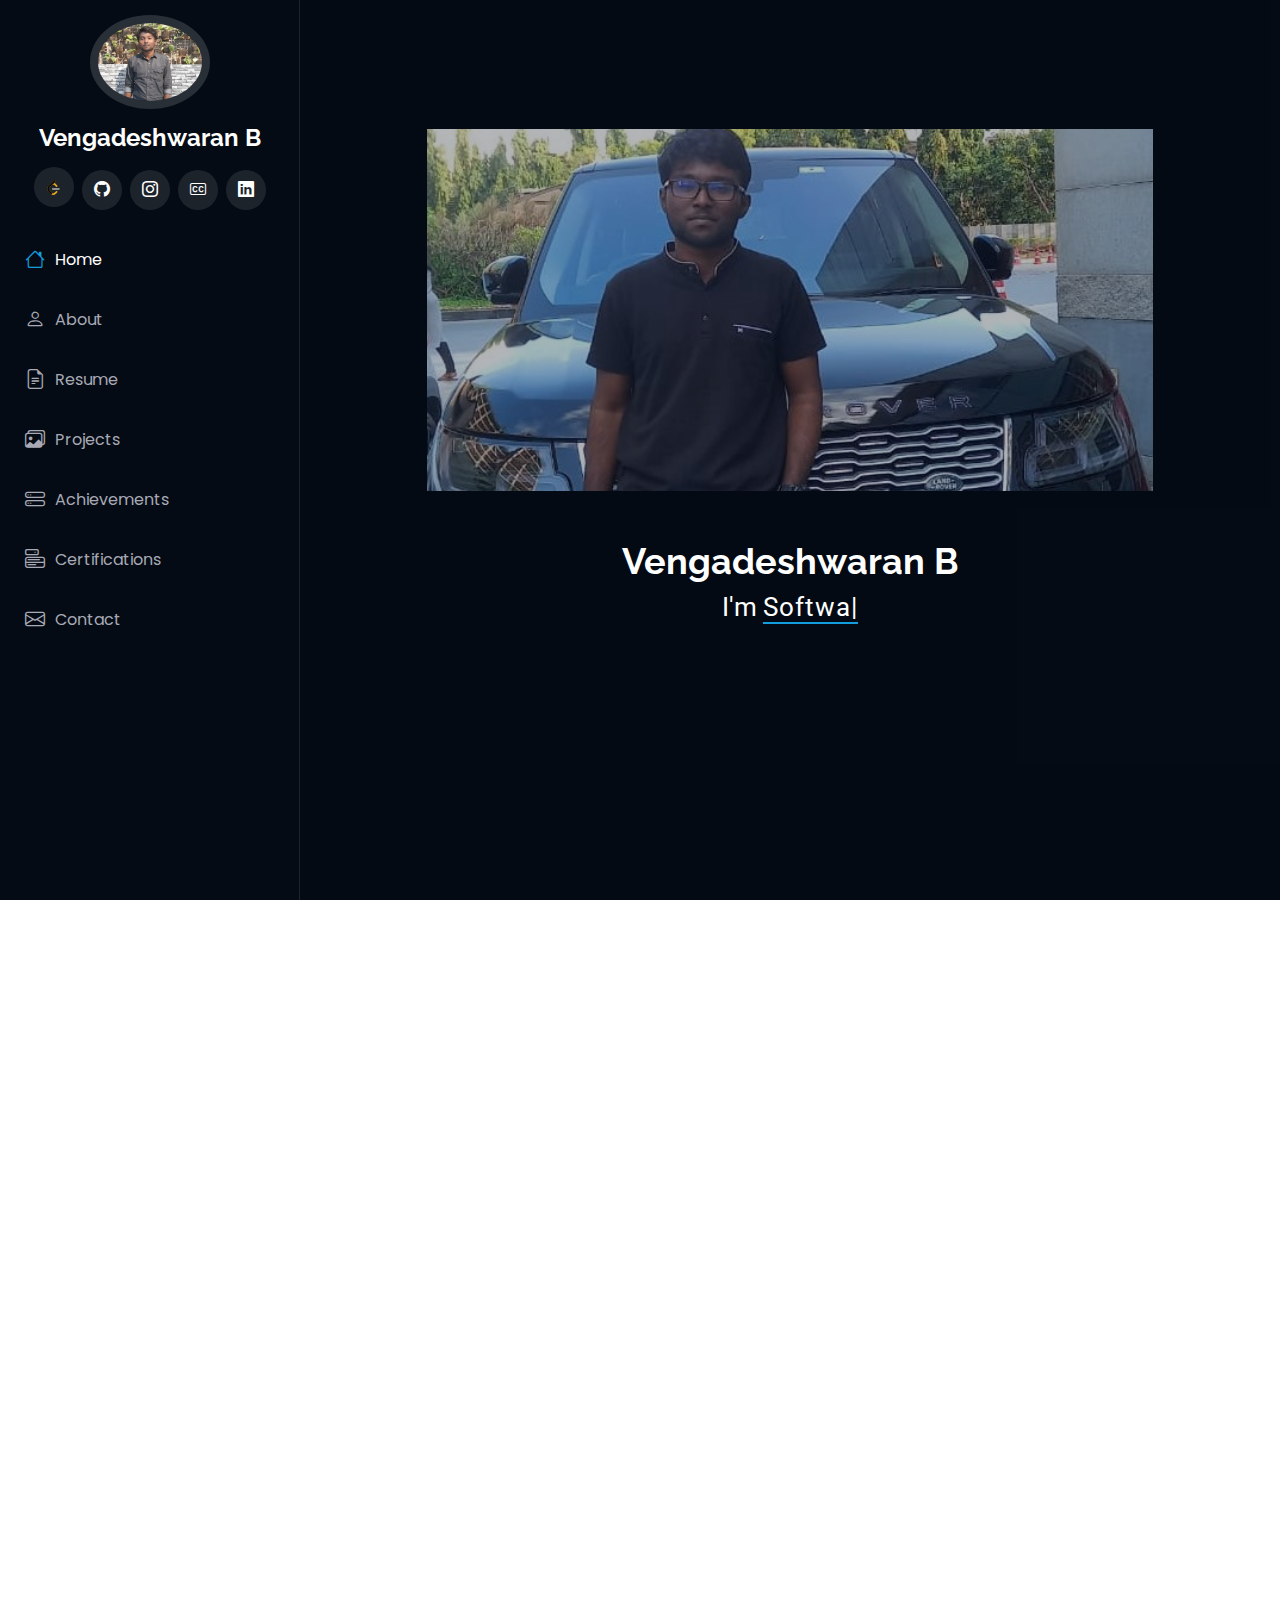
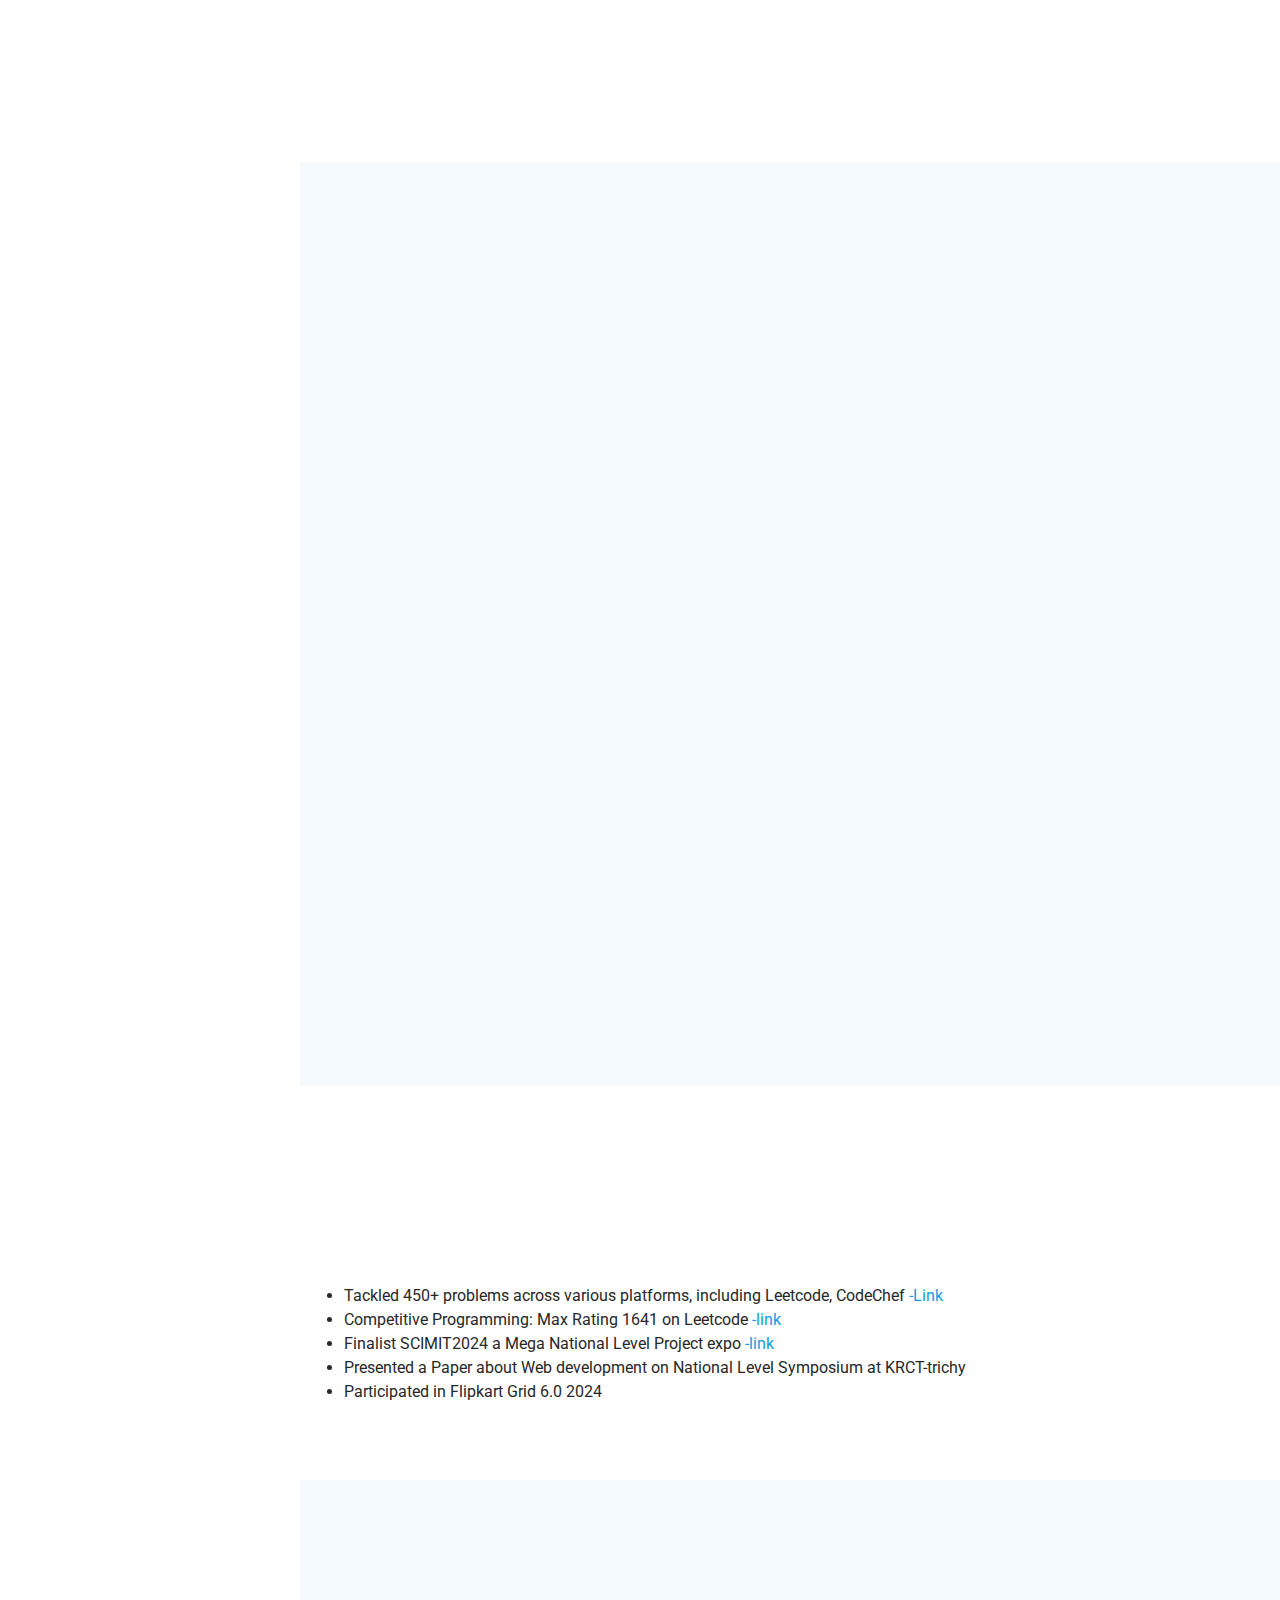
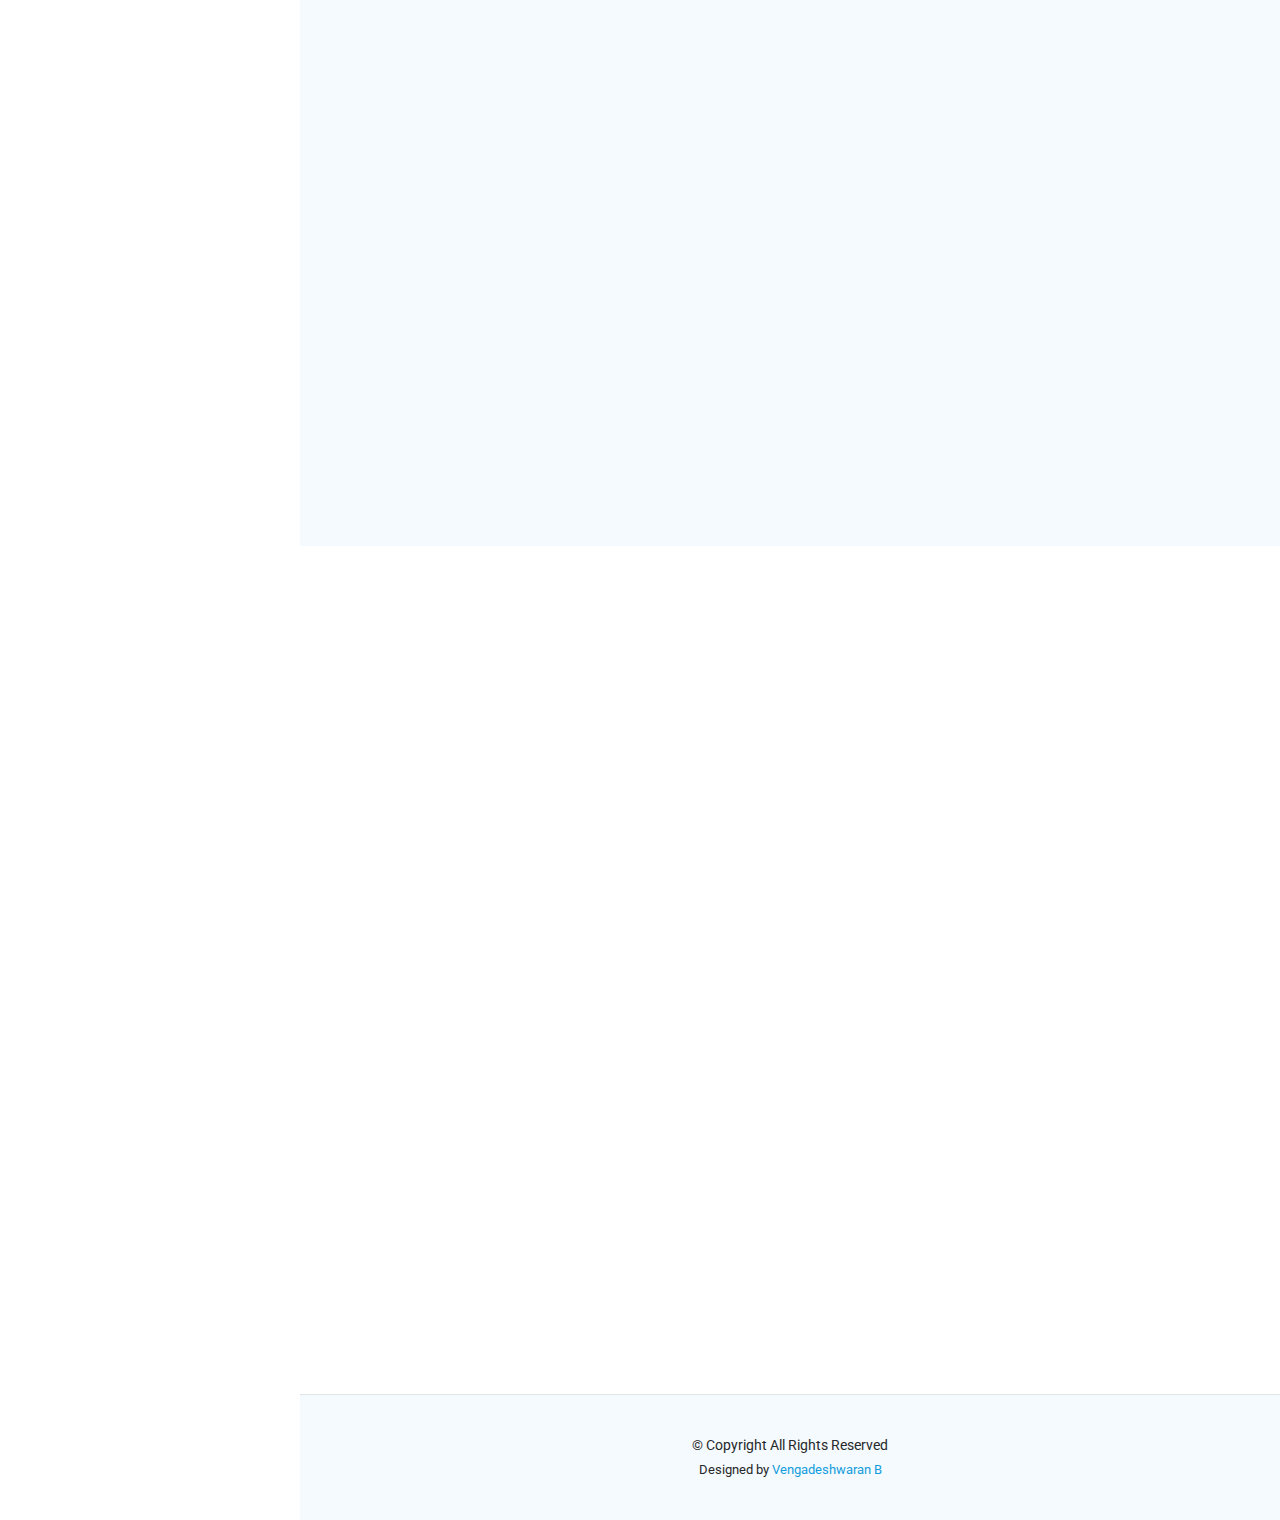
==== commit 87d330dd: "index.html" ====
--- a/index.html
+++ b/index.html
@@ -257,7 +257,6 @@
                 <li>Currently working at GrapplTech as a Software Development Intern, contributing to an open-source project to build and enhance their website using React.js, HTML, CSS, and JavaScript.</li>
                 
               </ul>
-              <h3 class="resume-title">Professional Experience</h3>
             <div class="resume-item">
               <h4>Software Engineering Virtual Program</h4>
               <h5>Aug 2024 - Aug 2024</h5>
@@ -322,11 +321,34 @@
                 <div class="portfolio-info">
                   <h4>Chat application</h4>
                   <p> Developed a chat web application enabling users to send messages within teams or groups for efficient project management. </p>
-                  <!-- <a href="assets/img/portfolio/app-1.jpg" title="App 1" data-gallery="portfolio-gallery-app" class="glightbox preview-link"><i class="bi bi-zoom-in"></i></a> -->
+                  <!-- <a href="assets/img/portfolio/chat.jpg" title="App 1" data-gallery="portfolio-gallery-app" class="glightbox preview-link"><i class="bi bi-zoom-in"></i></a> -->
                   <a href="https://github.com/vengadesh-max/Chat-application" target="_blank" title="More Details" class="details-link"><i class="bi bi-link-45deg"></i></a>
                 </div>
               </div>
             </div><!-- End Portfolio Item -->
+            <div class="col-lg-4 col-md-6 portfolio-item isotope-item filter-app">
+              <div class="portfolio-content h-100">
+                <img src="assets/img/portfolio/app-1.jpg" class="img-fluid" alt="">
+                <div class="portfolio-info">
+                  <h4>Fitness tracker</h4>
+                  <p>Ideated and Designed a high-impact fitness tracking web application using MongoDB for comprehensive data management, leveraging full-stack development skills. </p>
+                  <!-- <a href="assets/img/portfolio/fitness.jpg" title="App 1" data-gallery="portfolio-gallery-app" class="glightbox preview-link"><i class="bi bi-zoom-in"></i></a> -->
+                  <a href="https://github.com/vengadesh-max/Health-Challenge-tracker" target="_blank" title="More Details" class="details-link"><i class="bi bi-link-45deg"></i></a>
+                </div>
+              </div>
+            </div><!-- End Portfolio Item -->
+            <div class="col-lg-4 col-md-6 portfolio-item isotope-item filter-app">
+              <div class="portfolio-content h-100">
+                <img src="assets/img/portfolio/app-1.jpg" class="img-fluid" alt="">
+                <div class="portfolio-info">
+                  <h4>Subtitle generator</h4>
+                  <p> Created a subtitle generation Tool using Assembly.ai API-KEY and Python with 95% accurate caption generation for youtube videos</p>
+                  <!-- <a href="assets/img/portfolio/subtitle.jpg" title="App 1" data-gallery="portfolio-gallery-app" class="glightbox preview-link"><i class="bi bi-zoom-in"></i></a> -->
+                  <a href="https://github.com/vengadesh-max/Chatbot" target="_blank" title="More Details" class="details-link"><i class="bi bi-link-45deg"></i></a>
+                </div>
+              </div>
+            </div><!-- End Portfolio Item -->
+
             <div class="col-lg-4 col-md-6 portfolio-item isotope-item filter-app">
               <div class="portfolio-content h-100">
                 <img src="assets/img/portfolio/app-1.jpg" class="img-fluid" alt="">
@@ -334,30 +356,7 @@
                   <h4>Rule based Chatbot</h4>
                   <p>Designed and implemented a rule-based Python chatbot showcasing NLP and NLTK skills, utilizing ChatGPT for self recommendation purposes. </p>
                   <!-- <a href="assets/img/portfolio/app-1.jpg" title="App 1" data-gallery="portfolio-gallery-app" class="glightbox preview-link"><i class="bi bi-zoom-in"></i></a> -->
-                  <a href="https://github.com/vengadesh-max/Chatbot" target="_blank" title="More Details" class="details-link"><i class="bi bi-link-45deg"></i></a>
-                </div>
-              </div>
-            </div><!-- End Portfolio Item -->
-            <div class="col-lg-4 col-md-6 portfolio-item isotope-item filter-app">
-              <div class="portfolio-content h-100">
-                <img src="assets/img/portfolio/app-1.jpg" class="img-fluid" alt="">
-                <div class="portfolio-info">
-                  <h4>Rule based Chatbot</h4>
-                  <p>Designed and implemented a rule-based Python chatbot showcasing NLP and NLTK skills, utilizing ChatGPT for self recommendation purposes. </p>
-                  <!-- <a href="assets/img/portfolio/app-1.jpg" title="App 1" data-gallery="portfolio-gallery-app" class="glightbox preview-link"><i class="bi bi-zoom-in"></i></a> -->
-                  <a href="https://github.com/vengadesh-max/Chatbot" target="_blank" title="More Details" class="details-link"><i class="bi bi-link-45deg"></i></a>
-                </div>
-              </div>
-            </div><!-- End Portfolio Item -->
-
-            <div class="col-lg-4 col-md-6 portfolio-item isotope-item filter-app">
-              <div class="portfolio-content h-100">
-                <img src="assets/img/portfolio/app-1.jpg" class="img-fluid" alt="">
-                <div class="portfolio-info">
-                  <h4>Rule based Chatbot</h4>
-                  <p>Designed and implemented a rule-based Python chatbot showcasing NLP and NLTK skills, utilizing ChatGPT for self recommendation purposes. </p>
-                  <!-- <a href="assets/img/portfolio/app-1.jpg" title="App 1" data-gallery="portfolio-gallery-app" class="glightbox preview-link"><i class="bi bi-zoom-in"></i></a> -->
-                  <a href="https://github.com/vengadesh-max/Chatbot" target="_blank" title="More Details" class="details-link"><i class="bi bi-link-45deg"></i></a>
+                  <a href="https://github.com/vengadesh-max/Automatic-subtitle-generator" target="_blank" title="More Details" class="details-link"><i class="bi bi-link-45deg"></i></a>
                 </div>
               </div>
             </div><!-- End Portfolio Item -->
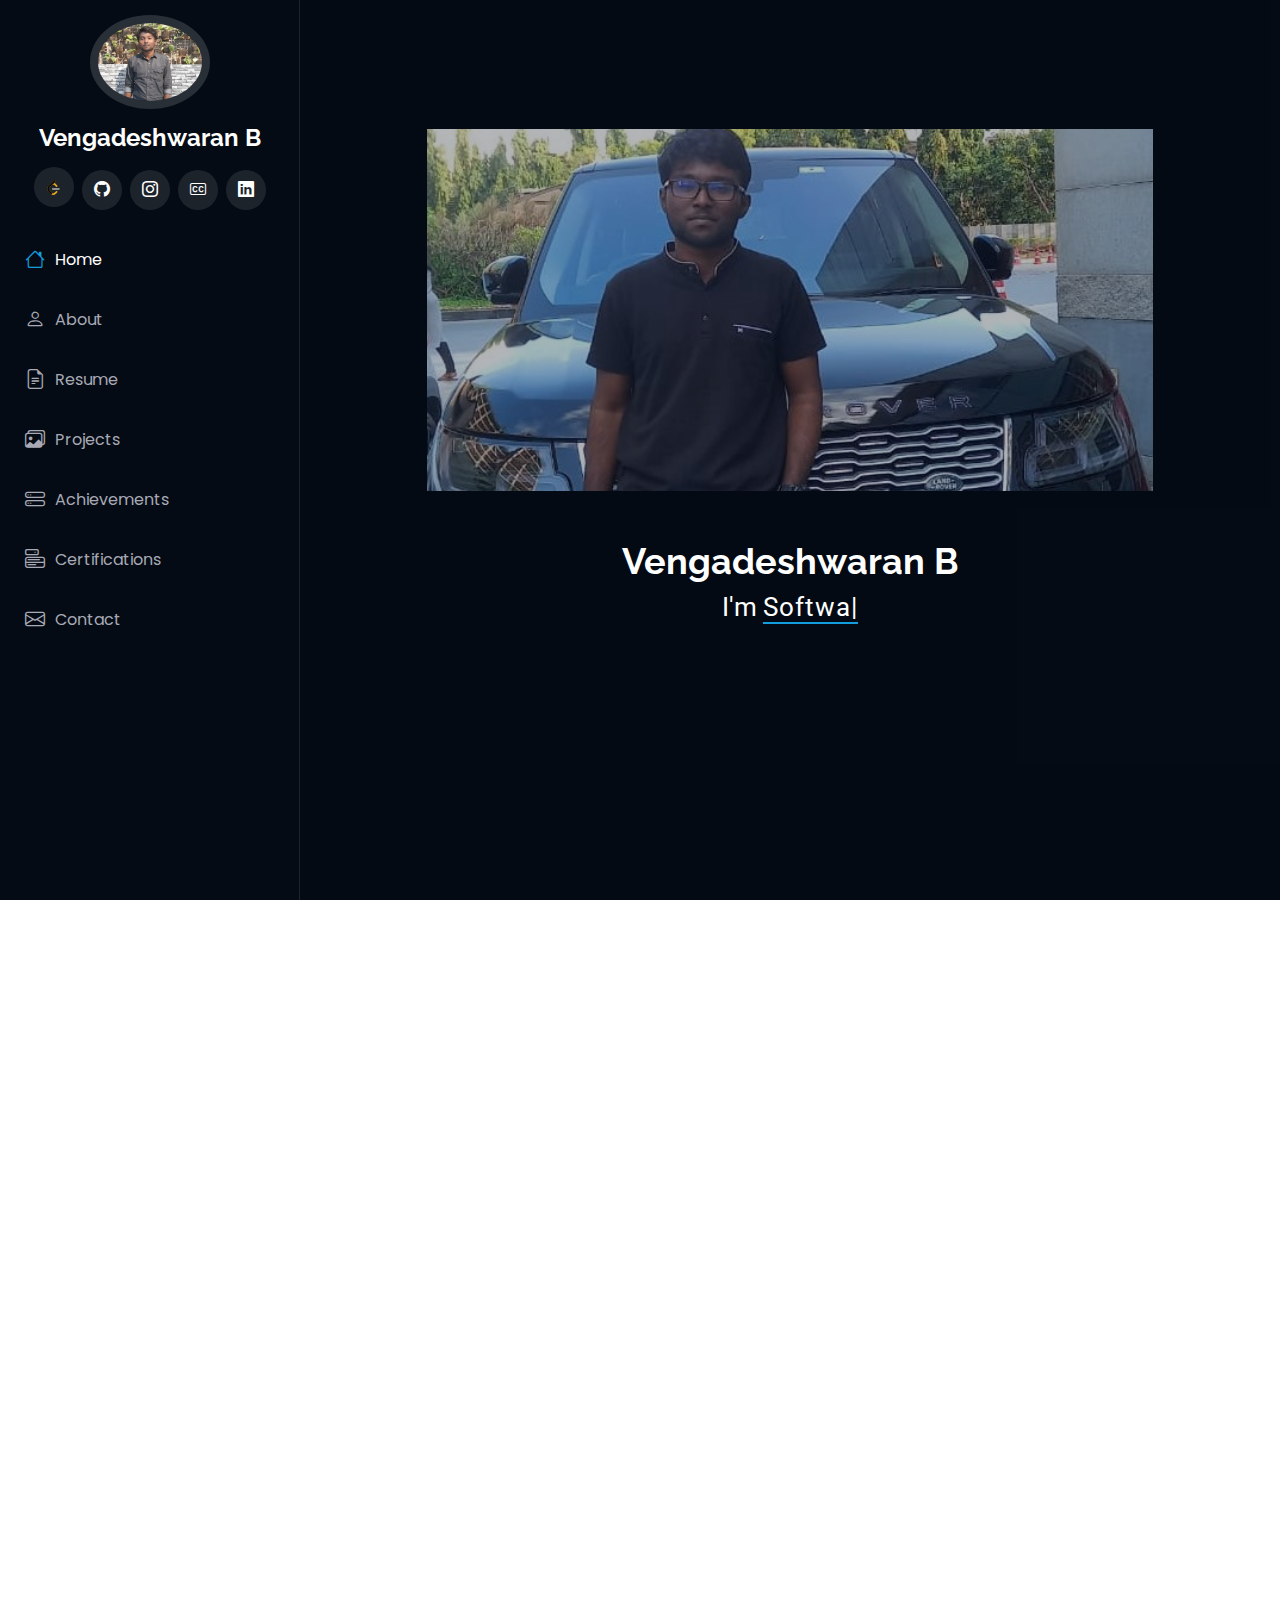
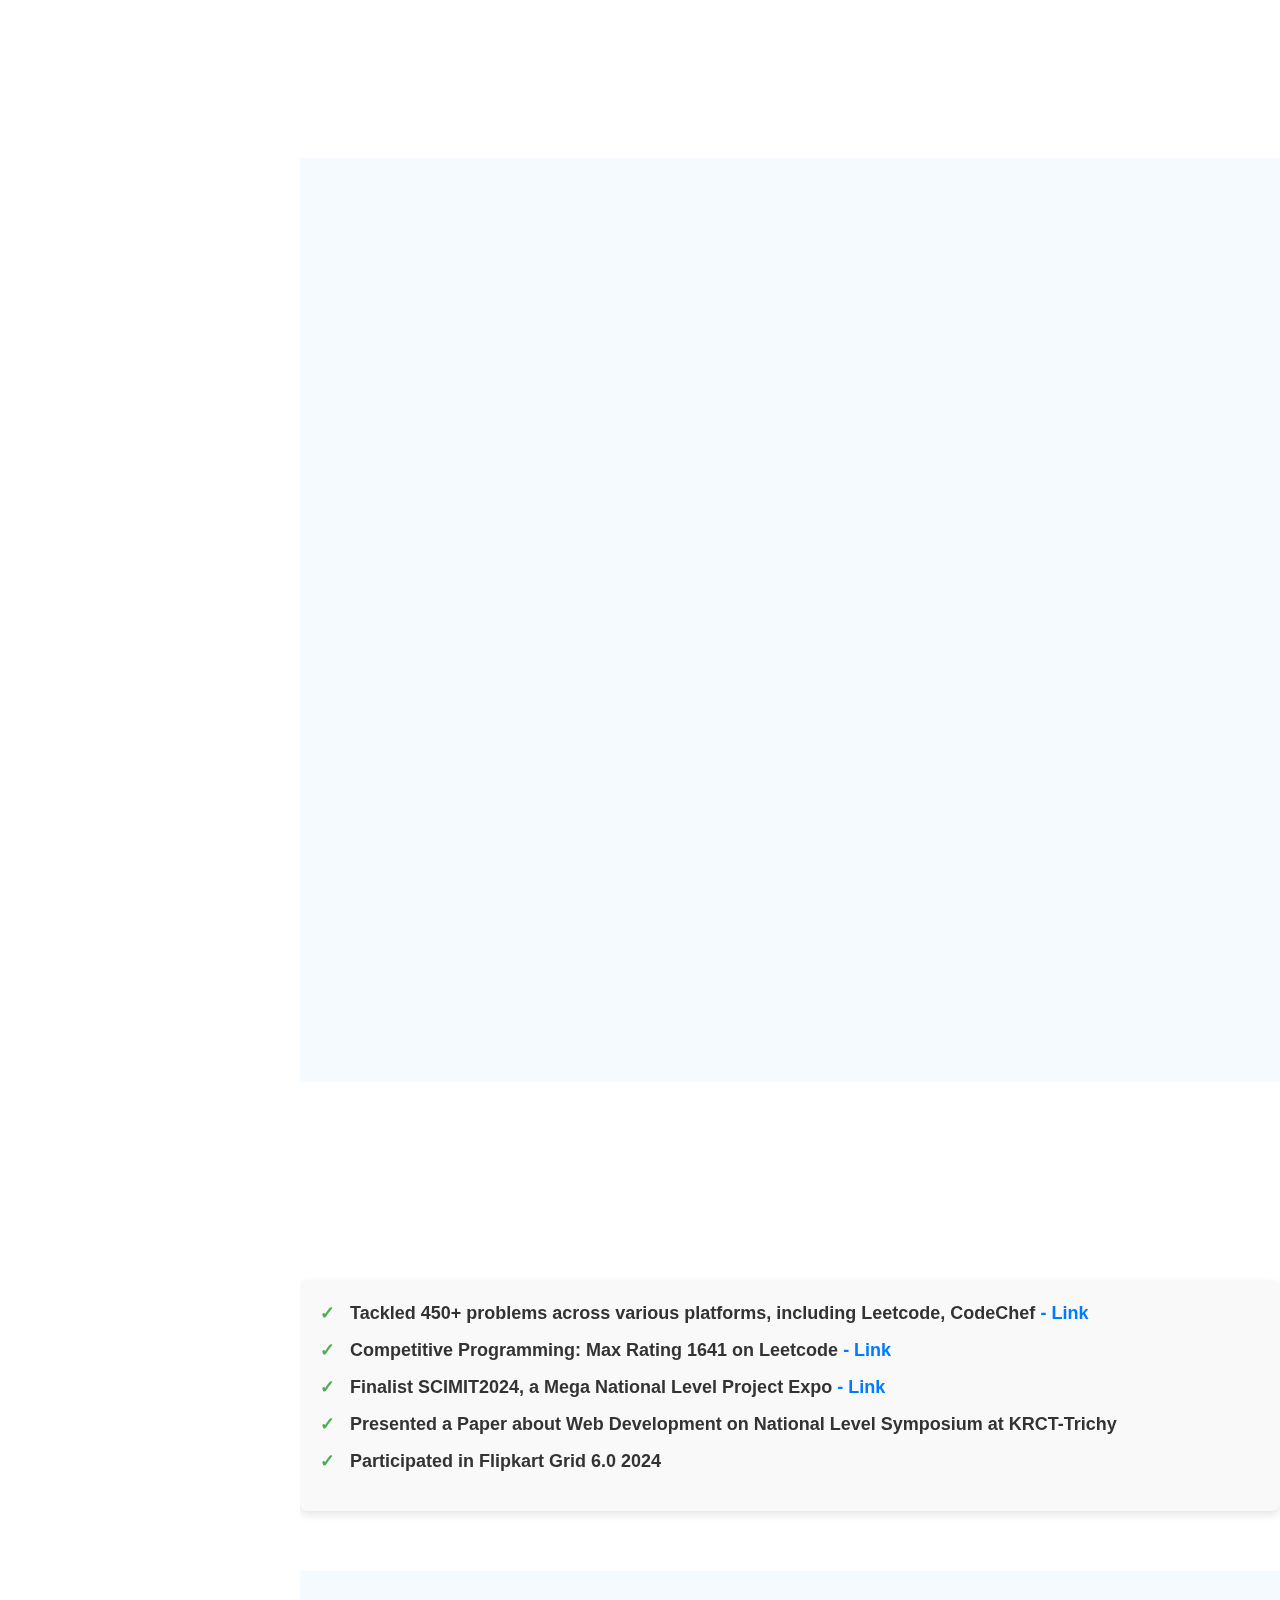
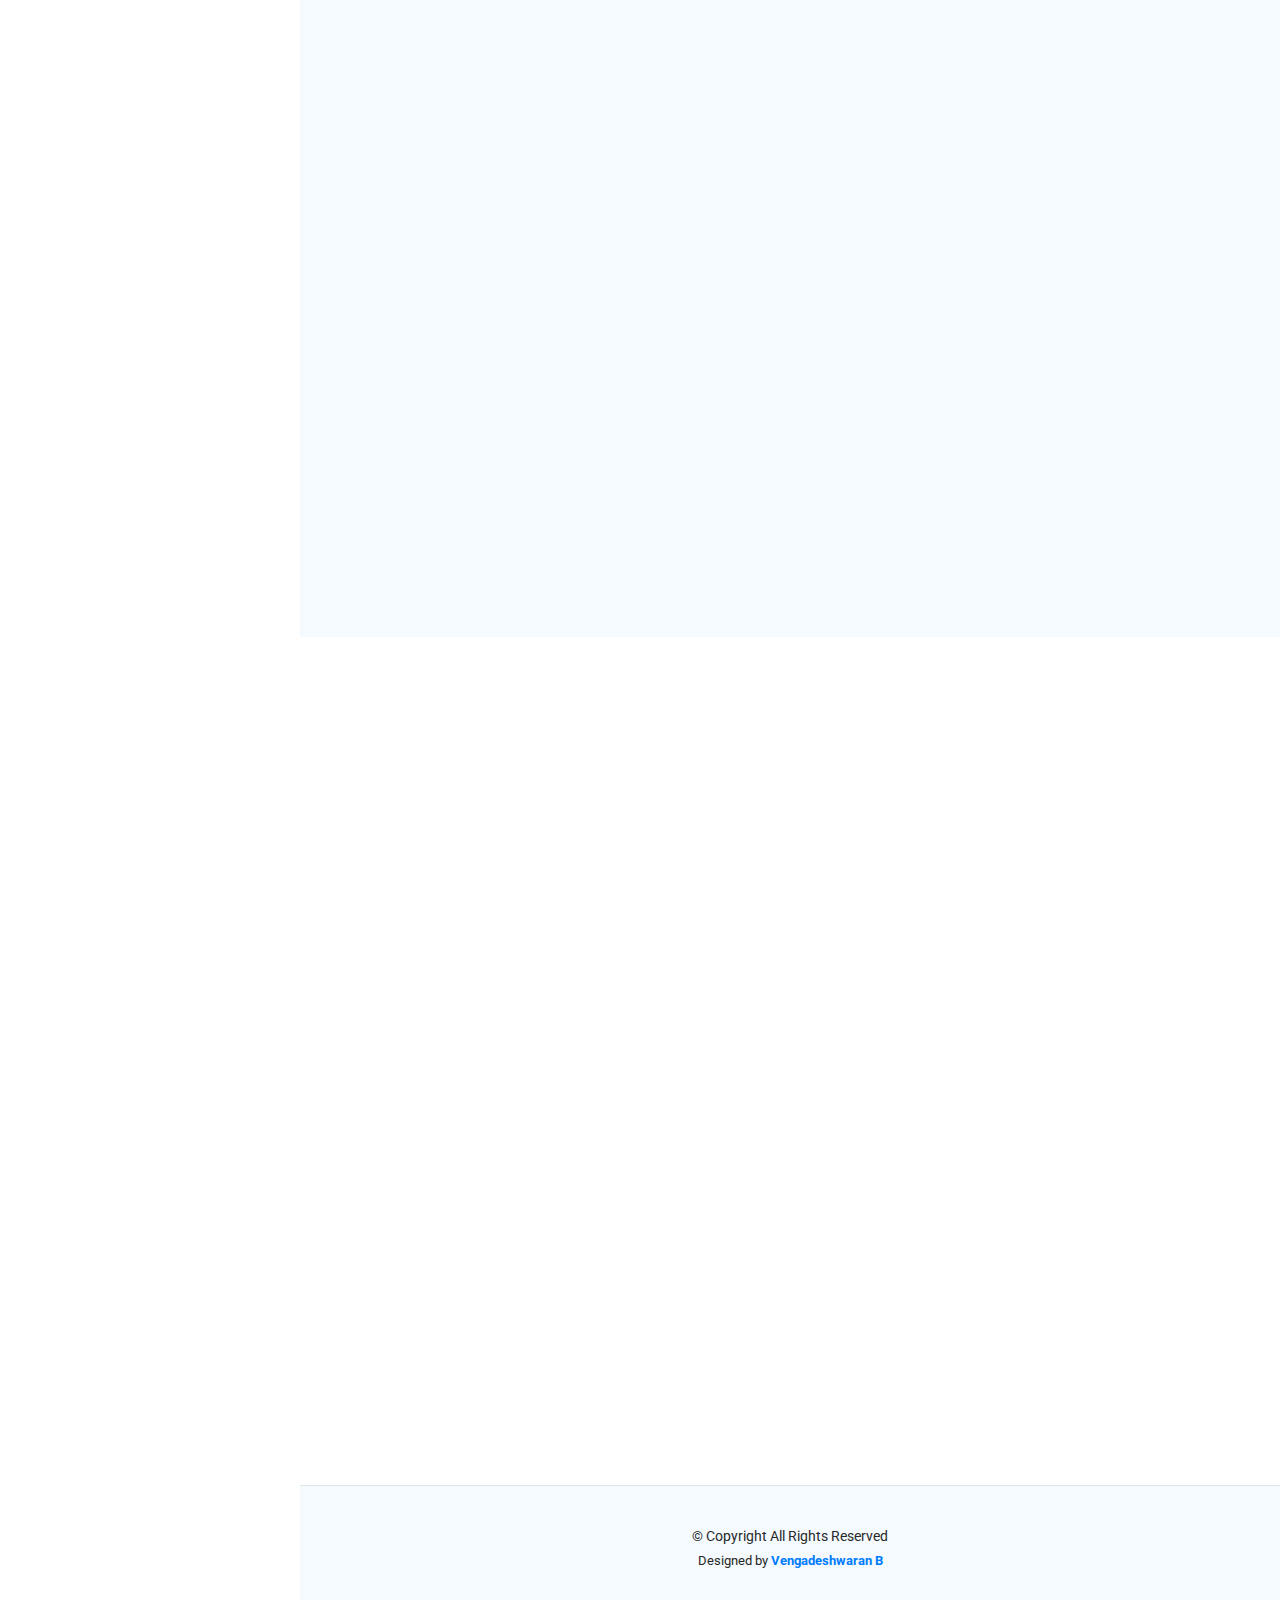
==== commit db1c5132: "Initial commit" ====
--- a/index.html
+++ b/index.html
@@ -57,7 +57,7 @@
         <!-- <img src="assets/icons/leetcode.svg" alt="LeetCode Logo"> -->
 </a>
       <!-- <a href="" class="twitter"><i class="bi bi-caret-down"></i></a> -->
-      <a href="https://github.com/vengadesh-max/"target="_blank" class="facebook"><i class="bi bi-github"></i></a>
+      <a href="https://github.com/vengadesh-max"target="_blank" class="facebook"><i class="bi bi-github"></i></a>
       <a href="https://www.instagram.com/__.vengadesh25.__/"target="_blank" class="instagram"><i class="bi bi-instagram"></i></a>
       <a href="https://www.codechef.com/users/vengadesh57"target="_blank" class="google-plus"><i class="bi bi-badge-cc"></i></a>
       <a href="https://linkedin.com/in/vengadesh-b-7abc" class="linkedin"><i class="bi bi-linkedin"></i></a>
@@ -257,6 +257,7 @@
                 <li>Currently working at GrapplTech as a Software Development Intern, contributing to an open-source project to build and enhance their website using React.js, HTML, CSS, and JavaScript.</li>
                 
               </ul>
+            </div><!-- Edn Resume Item -->
             <div class="resume-item">
               <h4>Software Engineering Virtual Program</h4>
               <h5>Aug 2024 - Aug 2024</h5>
@@ -317,7 +318,7 @@
           <div class="row gy-4 isotope-container" data-aos="fade-up" data-aos-delay="200">
             <div class="col-lg-4 col-md-6 portfolio-item isotope-item filter-app">
               <div class="portfolio-content h-100">
-                <img src="assets/img/portfolio/app-1.jpg" class="img-fluid" alt="">
+                <img src="assets/img/portfolio/chat.jpg" class="img-fluid" alt="">
                 <div class="portfolio-info">
                   <h4>Chat application</h4>
                   <p> Developed a chat web application enabling users to send messages within teams or groups for efficient project management. </p>
@@ -328,7 +329,7 @@
             </div><!-- End Portfolio Item -->
             <div class="col-lg-4 col-md-6 portfolio-item isotope-item filter-app">
               <div class="portfolio-content h-100">
-                <img src="assets/img/portfolio/app-1.jpg" class="img-fluid" alt="">
+                <img src="assets/img/portfolio/fitness.jpg" class="img-fluid" alt="">
                 <div class="portfolio-info">
                   <h4>Fitness tracker</h4>
                   <p>Ideated and Designed a high-impact fitness tracking web application using MongoDB for comprehensive data management, leveraging full-stack development skills. </p>
@@ -339,7 +340,7 @@
             </div><!-- End Portfolio Item -->
             <div class="col-lg-4 col-md-6 portfolio-item isotope-item filter-app">
               <div class="portfolio-content h-100">
-                <img src="assets/img/portfolio/app-1.jpg" class="img-fluid" alt="">
+                <img src="assets/img/portfolio/subtitle.jpg" class="img-fluid" alt="">
                 <div class="portfolio-info">
                   <h4>Subtitle generator</h4>
                   <p> Created a subtitle generation Tool using Assembly.ai API-KEY and Python with 95% accurate caption generation for youtube videos</p>
@@ -408,15 +409,60 @@
         <p></p>
       </div><!-- End Section Title -->
 
-      <div class="container">
-        <ul>
-        <li><span class="bold"></span> Tackled 450+ problems across various platforms, including Leetcode, CodeChef<a href="https://leetcode.com/u/Vengadesh_25/" target="_blank"> -Link</a></li>
-        <li><span class="bold"></span>Competitive Programming: Max Rating 1641 on Leetcode<a href="https://www.codechef.com/users/vengadesh57"target="_blank"> -link</a></li>
-        <li><span class="bold"></span>Finalist SCIMIT2024 a Mega National Level Project expo <a href="assets/img/Screenshot (672).png" target="_blank"> -link</a></li>
-        <!-- <li>Finalist SCIMIT2024 a Mega Ntaional Level Project expo</li> -->
-        <li><span class="bold"></span>Presented a Paper about Web development on National Level Symposium at KRCT-trichy</li>
-        <li><span class="bold"></span>Participated in Flipkart Grid 6.0 2024</li>
+      <style>
+        .achievement-container {
+          padding: 20px;
+          font-family: Arial, sans-serif;
+          background-color: #f9f9f9;
+          border-radius: 8px;
+          box-shadow: 0 4px 8px rgba(0, 0, 0, 0.1);
+        }
+      
+        .achievement-list {
+          list-style-type: none; /* Removes default bullet points */
+          padding: 0;
+        }
+      
+        .achievement-list li {
+          font-size: 18px;
+          margin-bottom: 10px;
+          padding-left: 30px;
+          position: relative;
+        }
+      
+        .achievement-list li::before {
+          content: "✓"; /* Add a checkmark icon */
+          position: absolute;
+          left: 0;
+          color: #4CAF50; /* Green color */
+          font-weight: bold;
+        }
+      
+        .bold {
+          font-weight: bold;
+          color: #333; /* Darker text for bold emphasis */
+        }
+      
+        a {
+          text-decoration: none;
+          color: #007bff; /* Blue link */
+          font-weight: bold;
+        }
+      
+        a:hover {
+          text-decoration: underline;
+        }
+      </style>
+      
+      <div class="achievement-container">
+        <ul class="achievement-list">
+          <li><span class="bold">Tackled 450+ problems across various platforms, including Leetcode, CodeChef</span> <a href="https://leetcode.com/u/Vengadesh_25/" target="_blank">- Link</a></li>
+          <li><span class="bold">Competitive Programming: Max Rating 1641 on Leetcode</span> <a href="https://leetcode.com/u/Vengadesh_25/" target="_blank">- Link</a></li>
+          <li><span class="bold">Finalist SCIMIT2024, a Mega National Level Project Expo</span> <a href="assets/img/Screenshot (672).png" target="_blank">- Link</a></li>
+          <li><span class="bold">Presented a Paper about Web Development on National Level Symposium at KRCT-Trichy</span></li>
+          <li><span class="bold">Participated in Flipkart Grid 6.0 2024</span></li>
         </ul>
+      </div>
 
                   </div>
           </div><!-- End Service Item -->
@@ -491,9 +537,9 @@
               <div class="testimonial-item">
                 <p>
 
-                  <img src="assets/img/certificates/datascience.udemy.jpg" width="250px" height="220px" alt="">              
+                  <img src="assets/img/certificates/sde.png" width="250px" height="220px" alt="">              
                                   </p>
-                 <h3>Data analytic</h3>
+                 <h3>Software Engineering</h3>
               </div>
             </div><!-- End testimonial item -->
 
@@ -511,12 +557,20 @@
               <div class="testimonial-item">
                 <p>
 
-                  <img src="assets/img/certificates/internship.png" width="250px" height="220px" alt="">              
+                  <img src="assets/img/certificates/flipkart.png" width="250px" height="220px" alt="">              
                                   </p>
-                 <h3>Internship</h3>
+                 <h3>Flipkart Grid</h3>
               </div>
             </div><!-- End testimonial item -->
-
+            <div class="swiper-slide"></div>
+              <div class="testimonial-item">
+                <p>
+
+                  <img src="assets/img/certificates/oops.png" width="250px" height="220px" alt="">              
+                                  </p>
+                 <h3>OOPS</h3>
+              </div>
+            </div><!-- End testimonial item -->
           </div>
           <div class="swiper-pagination"></div>
         </div>
